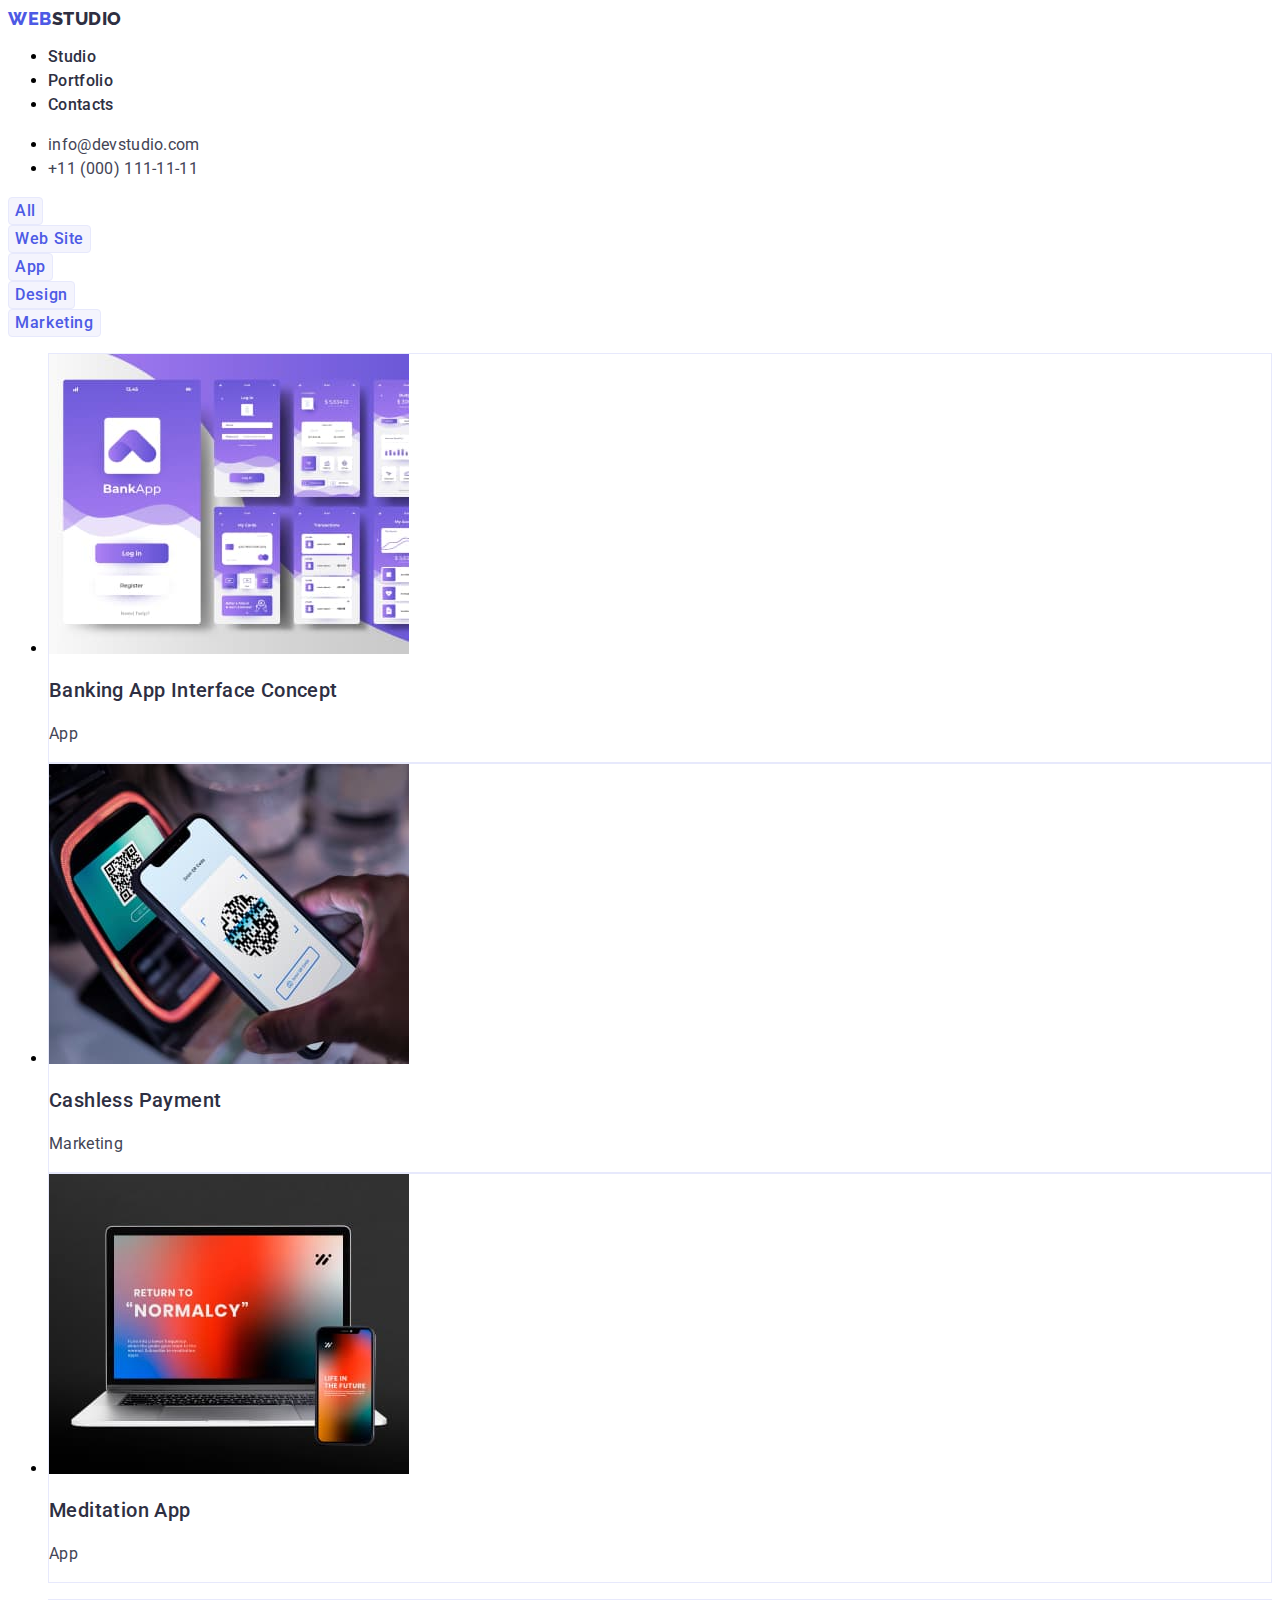
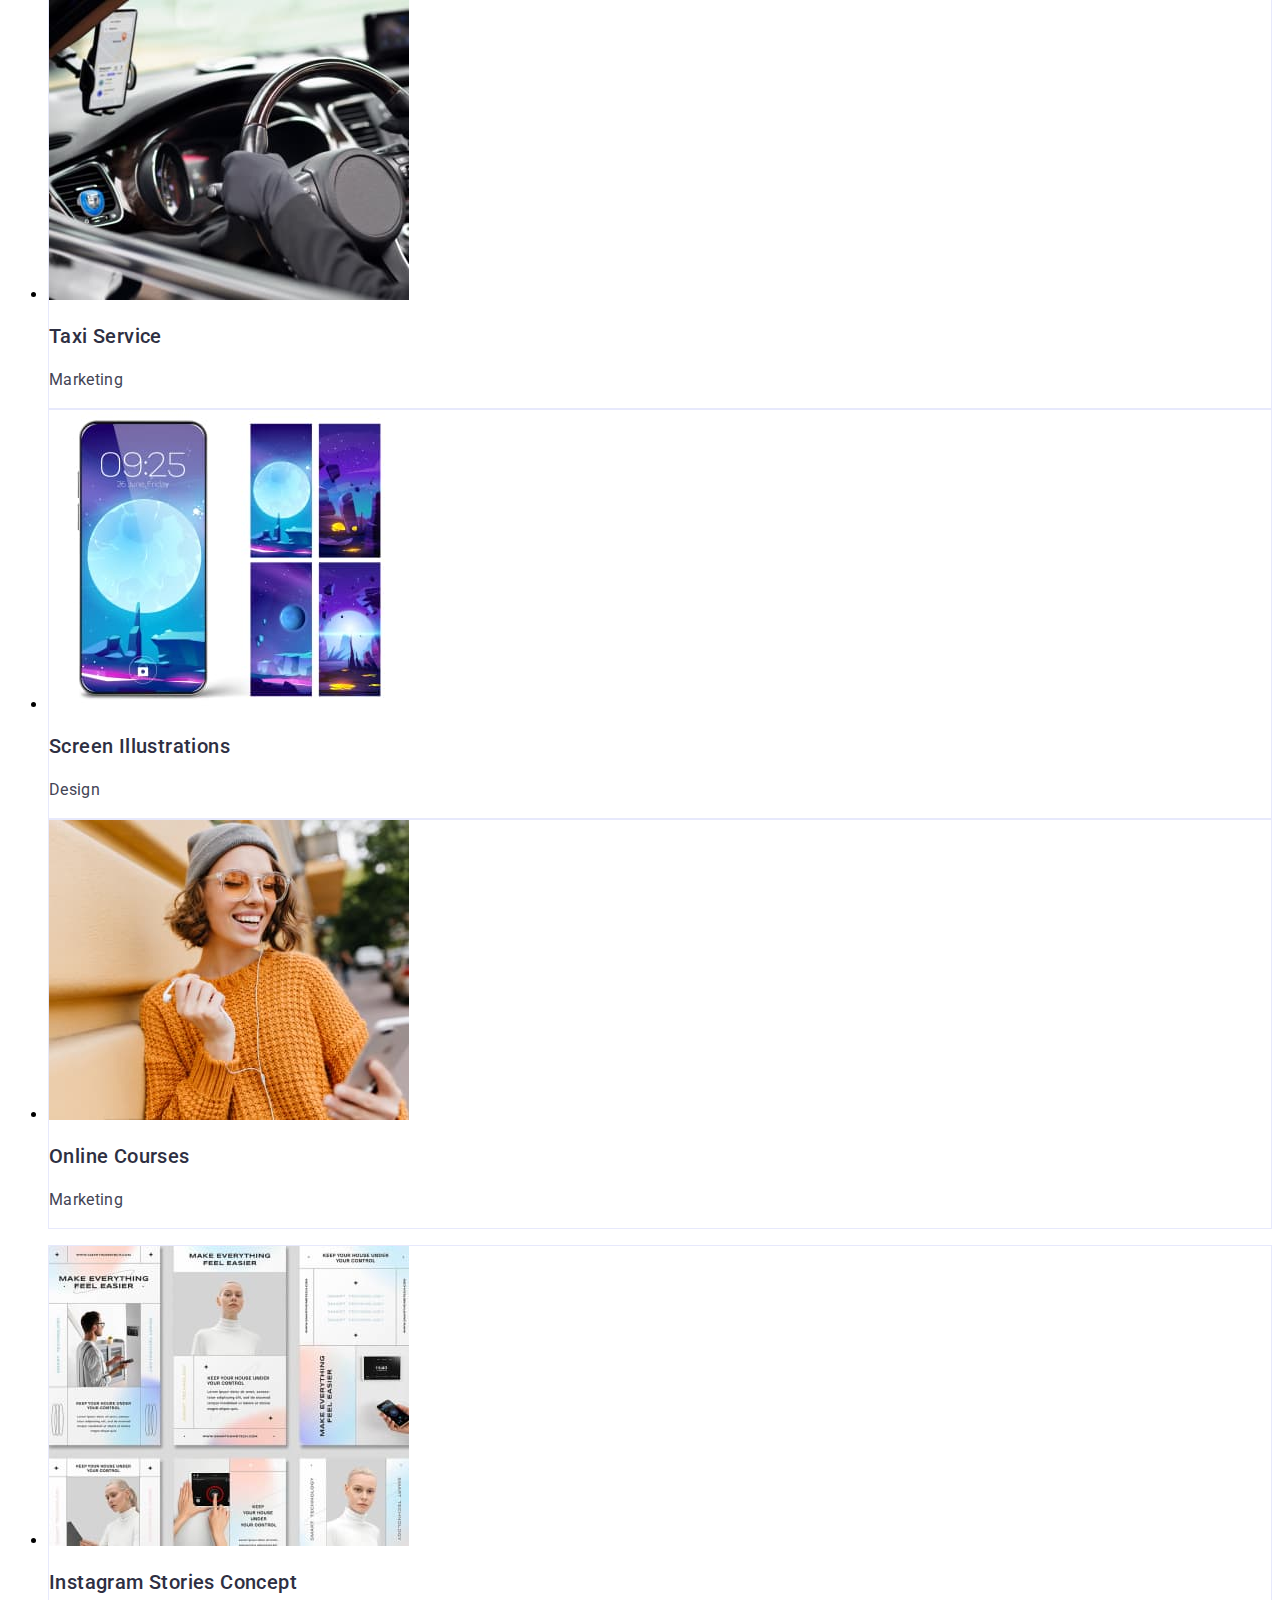
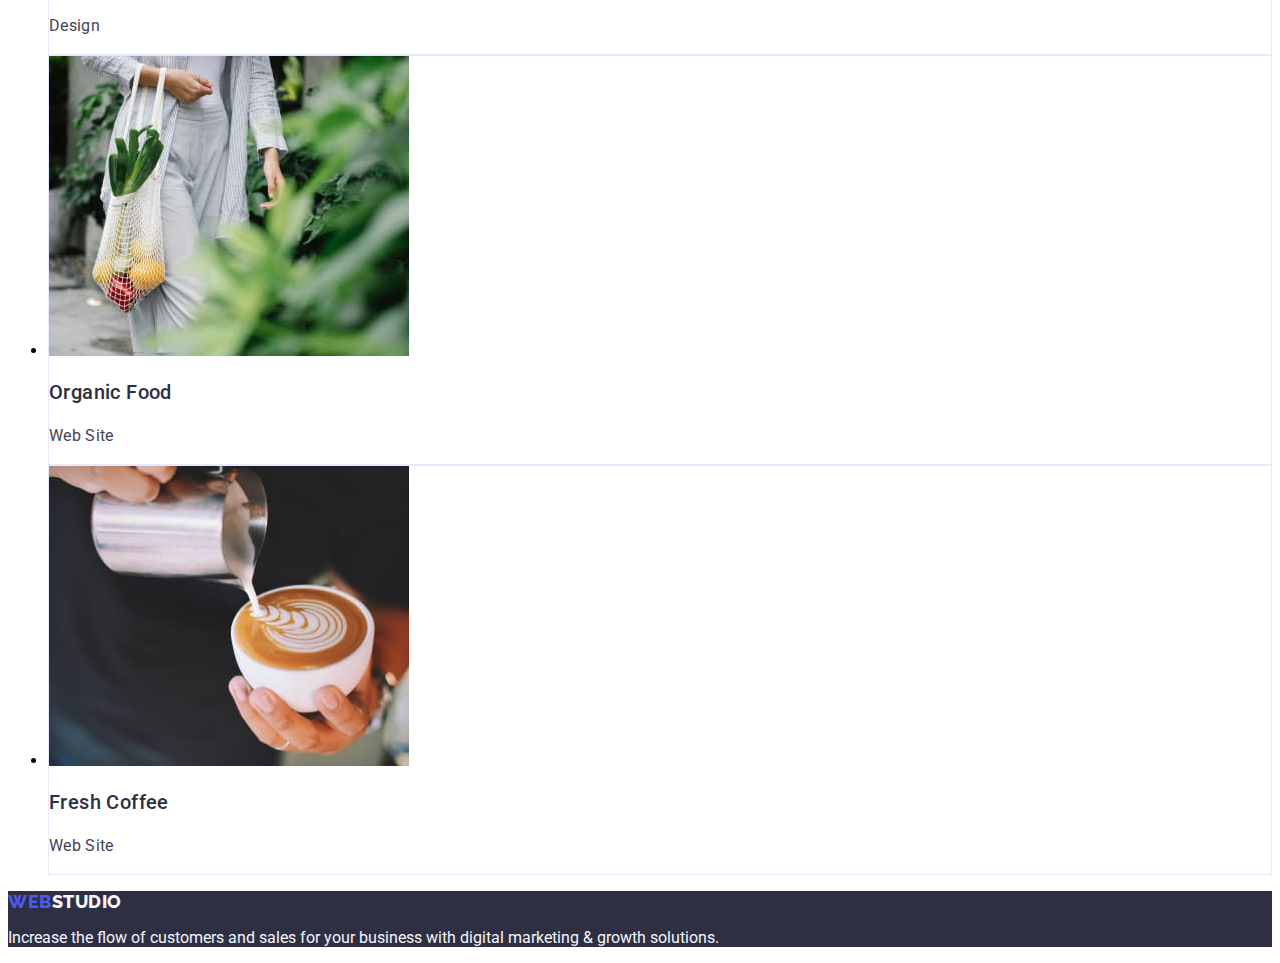
==== portfolio.html @ 06b1358f "near finish" ====
<!DOCTYPE html>
<html lang="en">
  <head>
    <meta charset="utf-8" />
    <meta name="description" content="our Portfolio" />
    <title>Portfolio</title>
    <!--fonts-->
    <link rel="preconnect" href="https://fonts.googleapis.com" />
    <link rel="preconnect" href="https://fonts.gstatic.com" crossorigin />
    <link
      href="https://fonts.googleapis.com/css2?family=Raleway:wght@800&family=Roboto:wght@400;500;700;900&display=swap"
      rel="stylesheet"
    />
    <!--custom styles-->
    <link rel="stylesheet" href="./СSS/styles.css" />
  </head>

  <body class="page">
    <!--page header-->
    <header class="header">
      <!--header navigation-->
      <nav class="header-nav">
        <a class="logo" href="./index.html"
          ><span class="header-logo">Web</span>Studio</a
        >
        <ul class="header-list">
          <li class="header-item">
            <a class="header-link" href="./index.html">Studio</a>
          </li>
          <li class="header-item">
            <a class="header-link" href="./portfolio.html">Portfolio</a>
          </li>
          <li class="header-item">
            <a class="header-link" href="#" target="_blank">Contacts</a>
          </li>
        </ul>
      </nav>
      <!--header's contacts-->
      <address class="address">
        <ul class="address-list">
          <li class="address-list">
            <a class="address-link" href="mailto:info@devstudio.com"
              >info@devstudio.com</a
            >
          </li>
          <li class="address-list">
            <a class="address-link" href="tel:+110001111111"
              >+11 (000) 111-11-11</a
            >
          </li>
        </ul>
      </address>
    </header>

    <!--main content-->
    <main class="main-portfolio">
      <h2 hidden>
        Increase the flow of customers and sales for your business with digital
        marketing & growth solutions.
      </h2>
      <!--filter-->
      <section class="section section-filter">
        <un class="filter-list">
          <li><button type="button" class="filter-button">All</button></li>
          <li><button type="button" class="filter-button">Web Site</button></li>
          <li><button type="button" class="filter-button">App</button></li>
          <li><button type="button" class="filter-button">Design</button></li>
          <li>
            <button type="button" class="filter-button">Marketing</button>
          </li>
        </un>
      </section>

      <!--our portfolio-->
      <section class="section section-potrfolio">
        <!--row 1-->
        <ul class="portfolio-list">
          <li class="portfolio-item">
            <img
              src="images/portfolio/row-1/img-1.jpg"
              alt="Banking App"
              width="360"
              height="300"
            />
            <h3 class="portfolio-title">Banking App Interface Concept</h3>
            <p class="portfolio-text">App</p>
          </li>
          <li class="portfolio-item">
            <img
              src="images/portfolio/row-1/img-2.jpg"
              alt="pay by phone"
              width="360"
              height="300"
            />
            <h3 class="portfolio-title">Cashless Payment</h3>
            <p class="portfolio-text">Marketing</p>
          </li>
          <li class="portfolio-item">
            <img
              src="images/portfolio/row-1/img-3.jpg"
              alt="laptop with phone"
              width="360"
              height="300"
            />
            <h3 class="portfolio-title">Meditation App</h3>
            <p class="portfolio-text">App</p>
          </li>
        </ul>
        <!--row 2-->
        <ul class="portfolio-list">
          <li class="portfolio-item">
            <img
              src="images/portfolio/row-2/img-1.jpg"
              alt="hands holding a car's wheel"
              width="360"
              height="300"
            />
            <h3 class="portfolio-title">Taxi Service</h3>
            <p class="portfolio-text">Marketing</p>
          </li>
          <li class="portfolio-item">
            <img
              src="images/portfolio/row-2/img-2.jpg"
              alt="phone's screen"
              width="360"
              height="300"
            />
            <h3 class="portfolio-title">Screen Illustrations</h3>
            <p class="portfolio-text">Design</p>
          </li>
          <li class="portfolio-item">
            <img
              src="images/portfolio/row-2/img-3.jpg"
              alt="woman is looking in a phone"
              width="360"
              height="300"
            />
            <h3 class="portfolio-title">Online Courses</h3>
            <p class="portfolio-text">Marketing</p>
          </li>
        </ul>
        <!--row 3-->
        <ul class="portfolio-list">
          <li class="portfolio-item">
            <img
              src="images/portfolio/row-3/img-1.jpg"
              alt="internet pages"
              width="360"
              height="300"
            />
            <h3 class="portfolio-title">Instagram Stories Concept</h3>
            <p class="portfolio-text">Design</p>
          </li>
          <li class="portfolio-item">
            <img
              src="images/portfolio/row-3/img-2.jpg"
              alt="woman is carrying groceries"
              width="360"
              height="300"
            />
            <h3 class="portfolio-title">Organic Food</h3>
            <p class="portfolio-text">Web Site</p>
          </li>
          <li class="portfolio-item">
            <img
              src="images/portfolio/row-3/img-3.jpg"
              alt="cup of coffee"
              width="360"
              height="300"
            />
            <h3 class="portfolio-title">Fresh Coffee</h3>
            <p class="portfolio-text">Web Site</p>
          </li>
        </ul>
      </section>
    </main>

    <!--page footer-->
    <footer class="footer">
      <a class="logo" href="./index.html"
        ><span class="footer-logo-1">Web</span
        ><span class="footer-logo-2">Studio</span>></a
      >
      <p class="footer-text">
        Increase the flow of customers and sales for your business with digital
        marketing & growth solutions.
      </p>
    </footer>
  </body>
</html>
---- СSS/styles.css ----
/* common styles */
.page {
  font-family: roboto;
}
a {
  text-decoration: none;
}
.logo {
  font-family: "Raleway";
  font-style: normal;
  font-weight: 800;
  font-size: 18px;
  line-height: 1.17;
  letter-spacing: 0.03em;
  text-transform: uppercase;
  color: #2e2f42;
}

/* main page */
/* header styles */
.header-logo {
  color: #4d5ae5;
}
.header-link {
  font-family: "Roboto";
  font-style: normal;
  font-weight: 500;
  font-size: 16px;
  line-height: 1.5;
  letter-spacing: 0.02em;
  color: #2e2f42;
}
.header-link:hover,
.header-link:focus {
  color: #404bbf;
}
.address-link {
  font-family: "Roboto";
  font-style: normal;
  font-weight: 400;
  font-size: 16px;
  line-height: 1.5;
  letter-spacing: 0.02em;
  color: #434455;
}
.address-link:hover,
.address-link:focus {
  color: #404bbf;
}

/* hero styles */
.section-hero {
  background-color: #2e2f42;
}
.hero-title {
  font-family: "Roboto";
  font-style: normal;
  font-weight: 700;
  font-size: 56px;
  line-height: 1.07;
  text-align: center;
  letter-spacing: 0.02em;
  color: #ffffff;
}
.hero-button {
  background-color: #4d5ae5;
  font-family: "Roboto";
  font-style: normal;
  font-weight: 500;
  font-size: 16px;
  line-height: 1.5;
  letter-spacing: 0.04em;
  color: #ffffff;
}
.hero-button:hover,
.hero-button:focus {
  background: #404bbf;
}

/* benefits styles */
.benefits-title {
  font-family: "Roboto";
  font-style: normal;
  font-weight: 500;
  font-size: 20px;
  line-height: 1.5;
  letter-spacing: 0.02em;
  color: #2e2f42;
}
.benefits-text {
  font-family: "Roboto";
  font-style: normal;
  font-weight: 400;
  font-size: 16px;
  line-height: 1.5;
  letter-spacing: 0.02em;
  color: #434455;
}

/* knowledge styles */
.knowledges-title {
  font-family: "Roboto";
  font-style: normal;
  font-weight: 700;
  font-size: 36px;
  line-height: 1, 2;
  text-align: center;
  letter-spacing: 0.02em;
  text-transform: capitalize;
  color: #2e2f42;
}

/* team styles */
.section-team {
  background-color: #f4f4fd;
}
.team-title {
  font-family: "Roboto";
  font-style: normal;
  font-weight: 700;
  font-size: 36px;
  line-height: 1.11;
  text-align: center;
  letter-spacing: 0.02em;
  text-transform: capitalize;
  color: #2e2f42;
}
.team-list {
}
.team-item {
  background: #ffffff;
  box-shadow: 0px 1px 6px rgba(46, 47, 66, 0.08),
    0px 1px 1px rgba(46, 47, 66, 0.16), 0px 2px 1px rgba(46, 47, 66, 0.08);
  border-radius: 0px 0px 4px 4px;
}
.team-img {
}
.team-name {
  font-family: "Roboto";
  font-style: normal;
  font-weight: 500;
  font-size: 20px;
  line-height: 1.2;
  text-align: center;
  letter-spacing: 0.02em;
  color: #2e2f42;
}
.team-position {
  font-family: "Roboto";
  font-style: normal;
  font-weight: 400;
  font-size: 16px;
  line-height: 1.5;
  text-align: center;
  letter-spacing: 0.02em;
  color: #434455;
}

/* footer style */
.footer {
  background-color: #2e2f42;
}
.footer-logo-1 {
  color: #4d5ae5;
}
.footer-logo-2 {
  color: #f4f4fd;
}
.footer-text {
  color: #f4f4fd;
}

/* Portfolio page */
.filter-button {
  font-family: "Roboto";
  font-style: normal;
  font-weight: 500;
  font-size: 16px;
  line-height: 1.5;
  align-items: center;
  text-align: center;
  letter-spacing: 0.04em;
  color: #4d5ae5;
  background-color: #f4f4fd;
  border: 1px solid #e7e9fc;
  border-radius: 4px;
}
.filter-button:hover,
.filter-button:focus {
  font-family: "Roboto";
  font-style: normal;
  font-weight: 500;
  font-size: 16px;
  line-height: 1.5;
  align-items: center;
  text-align: center;
  letter-spacing: 0.04em;
  color: #ffffff;
  background: #404bbf;
  box-shadow: 0px 3px 1px rgba(0, 0, 0, 0.1), 0px 2px 1px rgba(0, 0, 0, 0.08),
    0px 2px 2px rgba(0, 0, 0, 0.12);
  border-radius: 4px;
}
.portfolio-item {
  background: #ffffff;
  border: 1px solid #e7e9fc;
}
.portfolio-title {
  font-family: "Roboto";
  font-style: normal;
  font-weight: 500;
  font-size: 20px;
  line-height: 1.2;
  letter-spacing: 0.02em;
  color: #2e2f42;
}
.portfolio-text {
  font-family: "Roboto";
  font-style: normal;
  font-weight: 400;
  font-size: 16px;
  line-height: 1.5;
  letter-spacing: 0.02em;
  color: #434455;
}
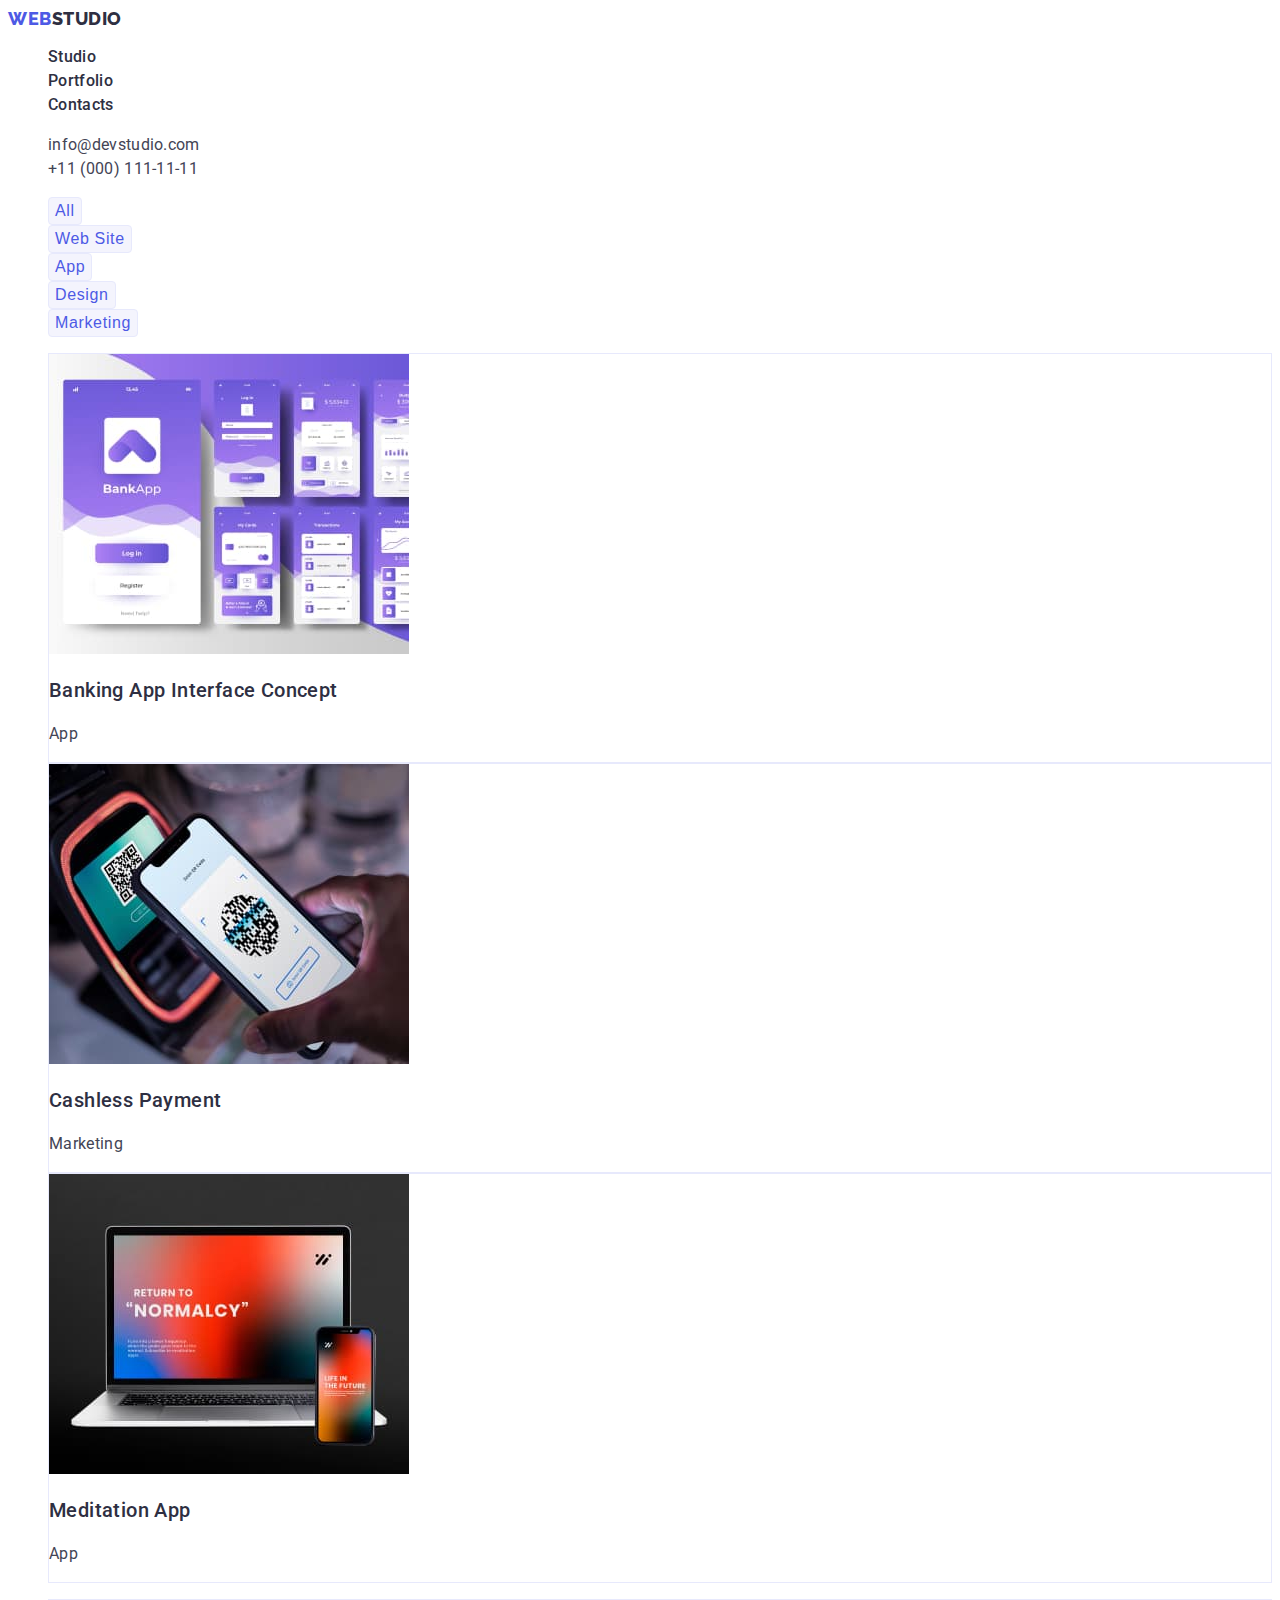
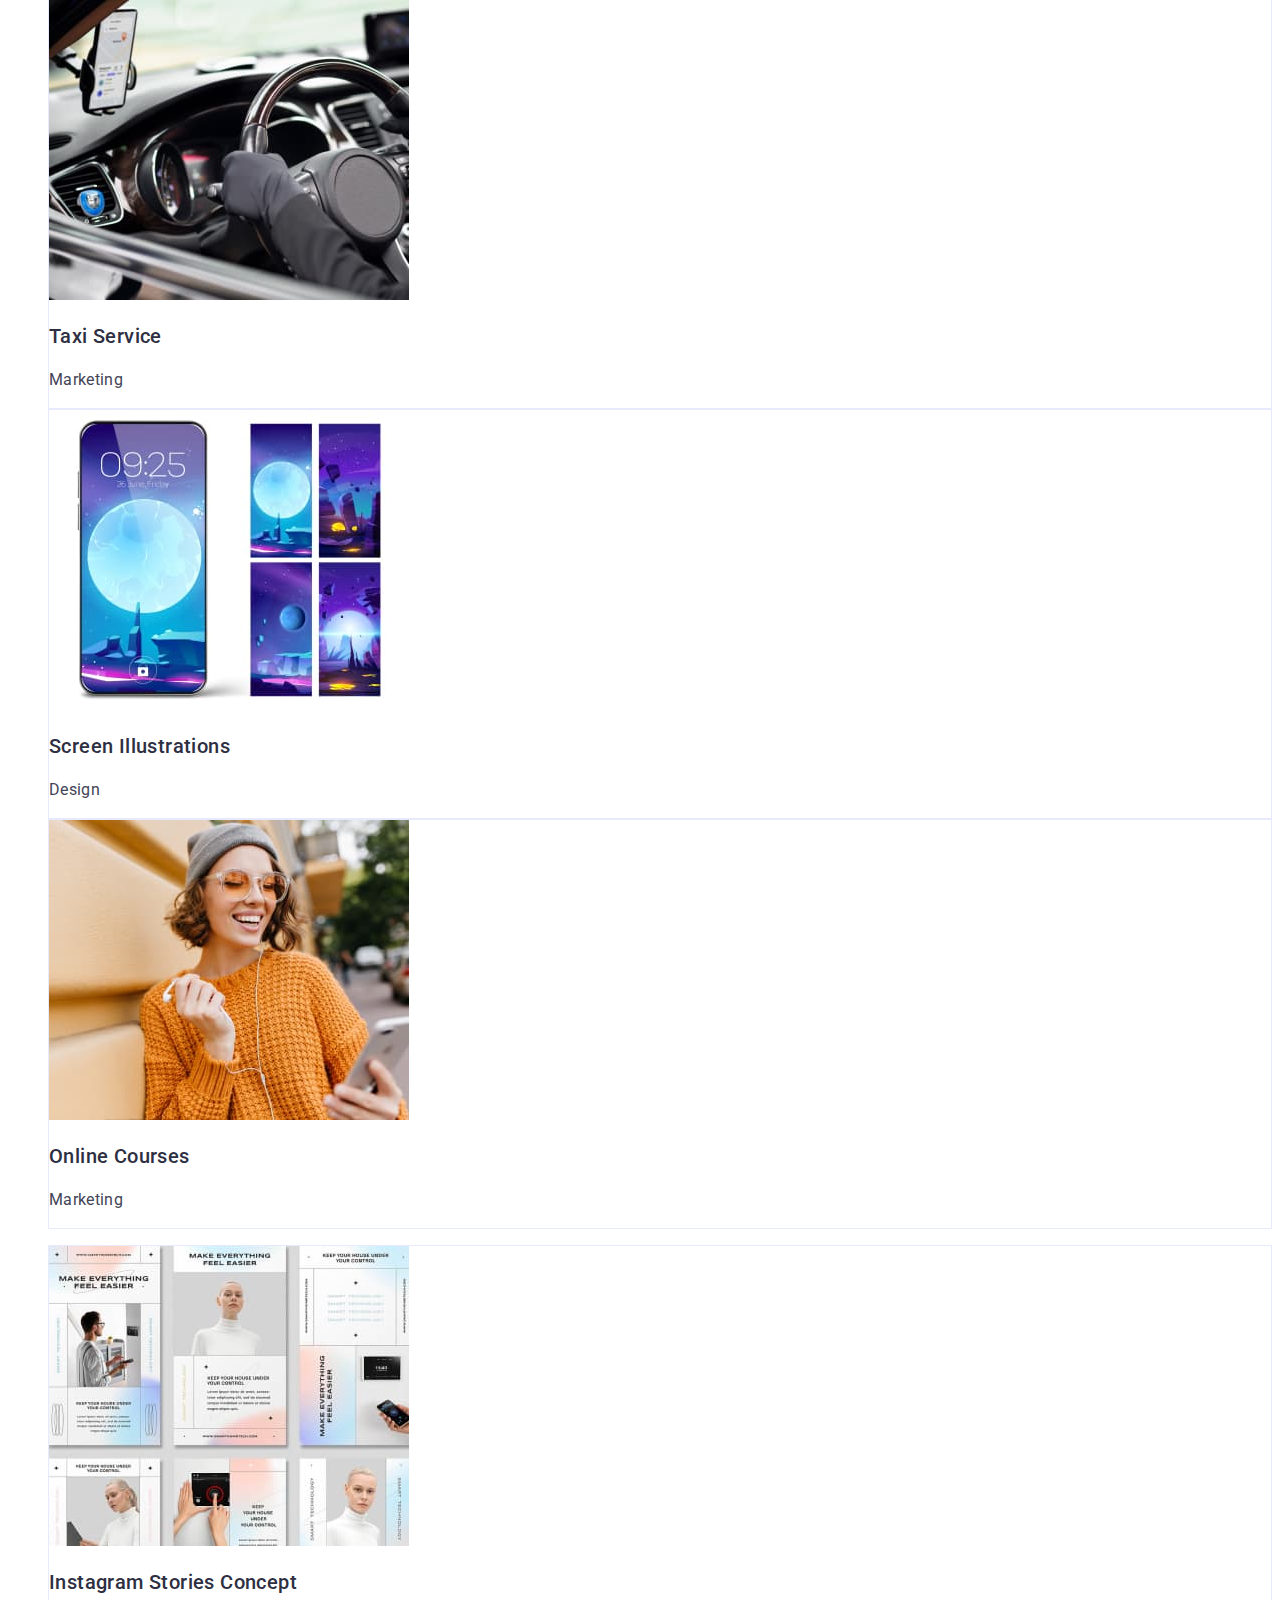
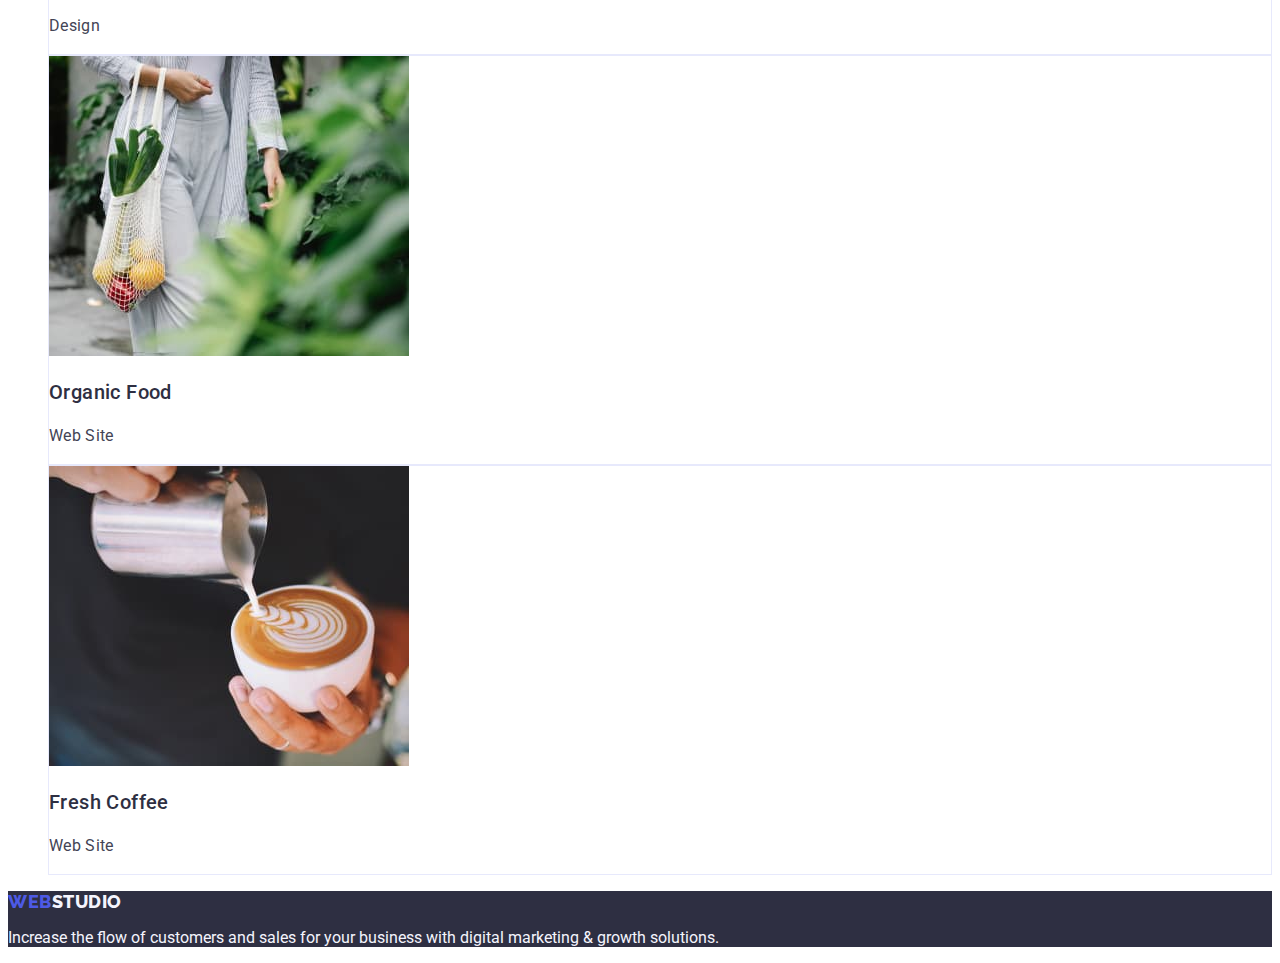
==== commit 2205f59c: "after validator (html & css)" ====
--- a/portfolio.html
+++ b/portfolio.html
@@ -60,7 +60,7 @@
       </h2>
       <!--filter-->
       <section class="section section-filter">
-        <un class="filter-list">
+        <ul class="filter-list">
           <li><button type="button" class="filter-button">All</button></li>
           <li><button type="button" class="filter-button">Web Site</button></li>
           <li><button type="button" class="filter-button">App</button></li>
@@ -68,7 +68,7 @@
           <li>
             <button type="button" class="filter-button">Marketing</button>
           </li>
-        </un>
+        </ul>
       </section>
 
       <!--our portfolio-->
--- a/СSS/styles.css
+++ b/СSS/styles.css
@@ -1,13 +1,16 @@
 /* common styles */
 .page {
-  font-family: roboto;
+  color: #434455;
+  font-family: roboto, sans-serif;
+}
+ul {
+  list-style-type: none;
 }
 a {
   text-decoration: none;
 }
 .logo {
   font-family: "Raleway";
-  font-style: normal;
   font-weight: 800;
   font-size: 18px;
   line-height: 1.17;
@@ -22,8 +25,6 @@
   color: #4d5ae5;
 }
 .header-link {
-  font-family: "Roboto";
-  font-style: normal;
   font-weight: 500;
   font-size: 16px;
   line-height: 1.5;
@@ -35,9 +36,7 @@
   color: #404bbf;
 }
 .address-link {
-  font-family: "Roboto";
   font-style: normal;
-  font-weight: 400;
   font-size: 16px;
   line-height: 1.5;
   letter-spacing: 0.02em;
@@ -53,24 +52,19 @@
   background-color: #2e2f42;
 }
 .hero-title {
-  font-family: "Roboto";
-  font-style: normal;
-  font-weight: 700;
   font-size: 56px;
   line-height: 1.07;
-  text-align: center;
   letter-spacing: 0.02em;
   color: #ffffff;
 }
 .hero-button {
   background-color: #4d5ae5;
-  font-family: "Roboto";
-  font-style: normal;
   font-weight: 500;
   font-size: 16px;
   line-height: 1.5;
   letter-spacing: 0.04em;
   color: #ffffff;
+  cursor: pointer;
 }
 .hero-button:hover,
 .hero-button:focus {
@@ -79,8 +73,6 @@
 
 /* benefits styles */
 .benefits-title {
-  font-family: "Roboto";
-  font-style: normal;
   font-weight: 500;
   font-size: 20px;
   line-height: 1.5;
@@ -88,9 +80,6 @@
   color: #2e2f42;
 }
 .benefits-text {
-  font-family: "Roboto";
-  font-style: normal;
-  font-weight: 400;
   font-size: 16px;
   line-height: 1.5;
   letter-spacing: 0.02em;
@@ -99,14 +88,10 @@
 
 /* knowledge styles */
 .knowledges-title {
-  font-family: "Roboto";
-  font-style: normal;
   font-weight: 700;
   font-size: 36px;
-  line-height: 1, 2;
-  text-align: center;
+  line-height: 1.2;
   letter-spacing: 0.02em;
-  text-transform: capitalize;
   color: #2e2f42;
 }
 
@@ -115,17 +100,11 @@
   background-color: #f4f4fd;
 }
 .team-title {
-  font-family: "Roboto";
-  font-style: normal;
   font-weight: 700;
   font-size: 36px;
   line-height: 1.11;
-  text-align: center;
   letter-spacing: 0.02em;
-  text-transform: capitalize;
   color: #2e2f42;
-}
-.team-list {
 }
 .team-item {
   background: #ffffff;
@@ -133,25 +112,16 @@
     0px 1px 1px rgba(46, 47, 66, 0.16), 0px 2px 1px rgba(46, 47, 66, 0.08);
   border-radius: 0px 0px 4px 4px;
 }
-.team-img {
-}
 .team-name {
-  font-family: "Roboto";
-  font-style: normal;
   font-weight: 500;
   font-size: 20px;
   line-height: 1.2;
-  text-align: center;
   letter-spacing: 0.02em;
   color: #2e2f42;
 }
 .team-position {
-  font-family: "Roboto";
-  font-style: normal;
-  font-weight: 400;
   font-size: 16px;
   line-height: 1.5;
-  text-align: center;
   letter-spacing: 0.02em;
   color: #434455;
 }
@@ -172,28 +142,21 @@
 
 /* Portfolio page */
 .filter-button {
-  font-family: "Roboto";
-  font-style: normal;
   font-weight: 500;
   font-size: 16px;
   line-height: 1.5;
-  align-items: center;
-  text-align: center;
   letter-spacing: 0.04em;
   color: #4d5ae5;
   background-color: #f4f4fd;
   border: 1px solid #e7e9fc;
   border-radius: 4px;
+  cursor: pointer;
 }
 .filter-button:hover,
 .filter-button:focus {
-  font-family: "Roboto";
-  font-style: normal;
   font-weight: 500;
   font-size: 16px;
   line-height: 1.5;
-  align-items: center;
-  text-align: center;
   letter-spacing: 0.04em;
   color: #ffffff;
   background: #404bbf;
@@ -206,8 +169,6 @@
   border: 1px solid #e7e9fc;
 }
 .portfolio-title {
-  font-family: "Roboto";
-  font-style: normal;
   font-weight: 500;
   font-size: 20px;
   line-height: 1.2;
@@ -215,9 +176,6 @@
   color: #2e2f42;
 }
 .portfolio-text {
-  font-family: "Roboto";
-  font-style: normal;
-  font-weight: 400;
   font-size: 16px;
   line-height: 1.5;
   letter-spacing: 0.02em;
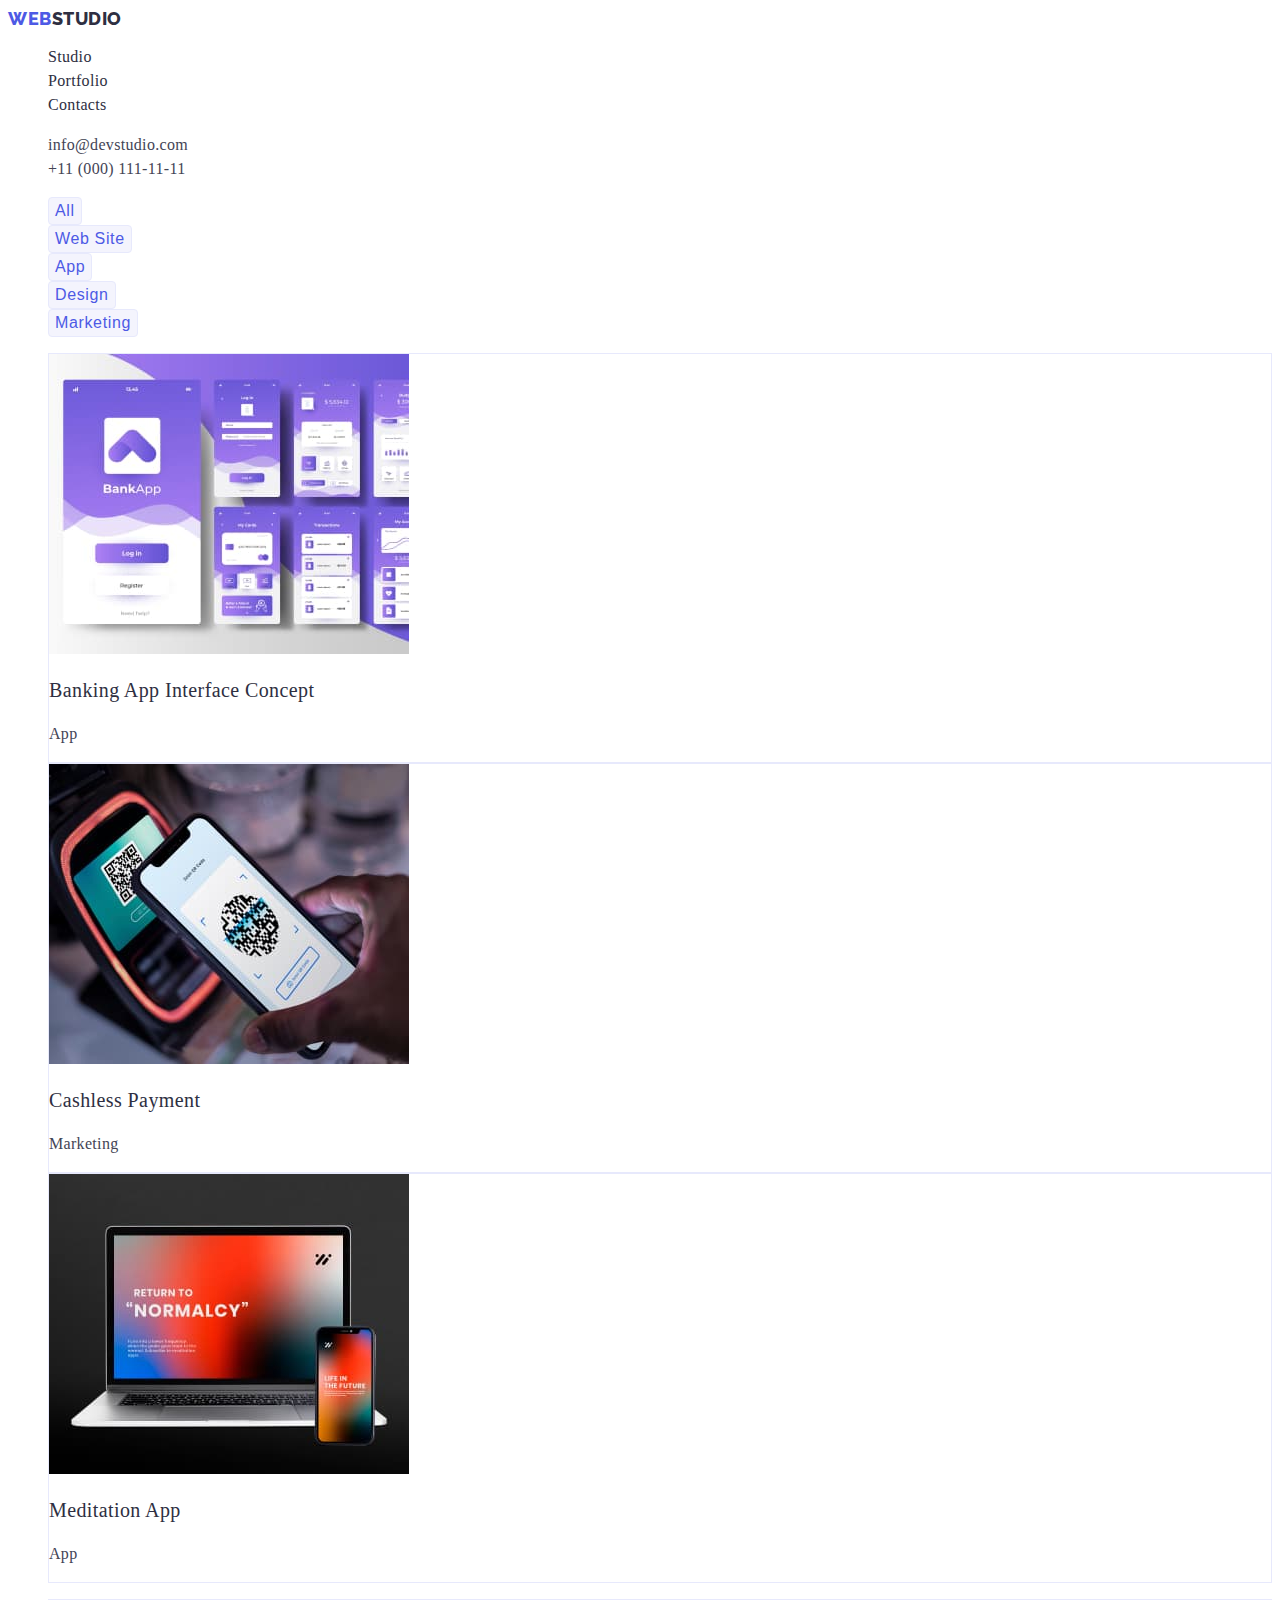
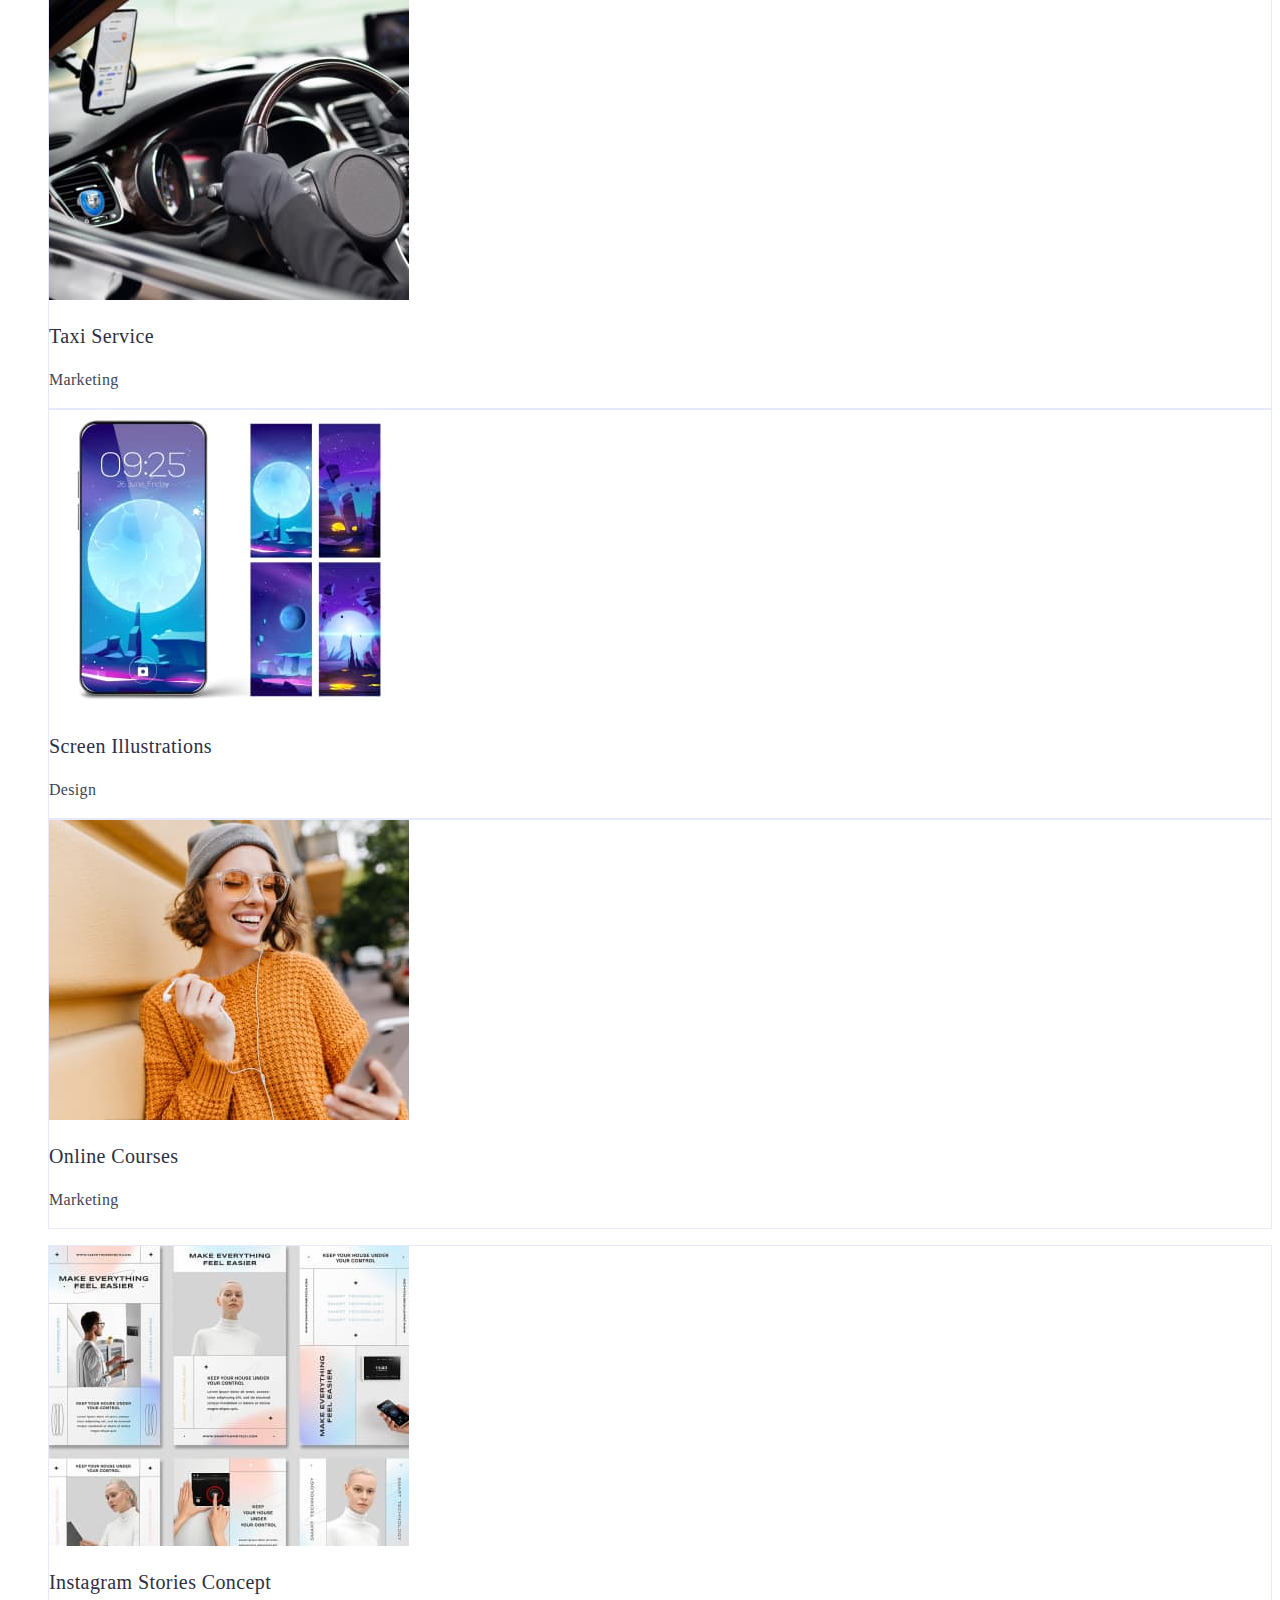
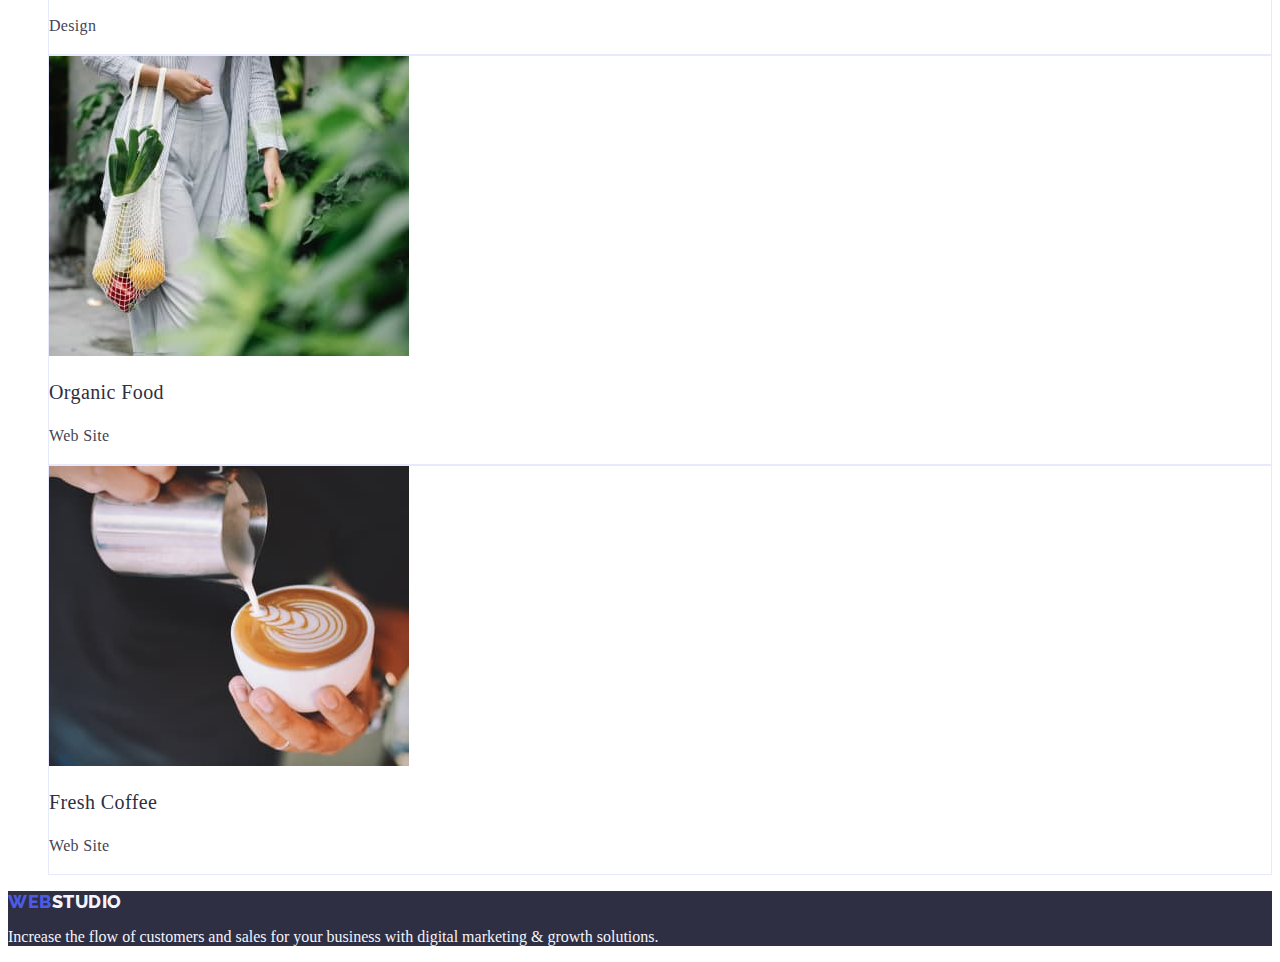
==== commit 47a544d7: "sun" ====
--- a/portfolio.html
+++ b/portfolio.html
@@ -15,7 +15,7 @@
     <link rel="stylesheet" href="./СSS/styles.css" />
   </head>
 
-  <body class="page">
+  <body class="body" style="font-family: Roboto', sans-serif; color: #434455; background-color: #E5E5E5;">
     <!--page header-->
     <header class="header">
       <!--header navigation-->
--- a/СSS/styles.css
+++ b/СSS/styles.css
@@ -1,7 +1,8 @@
 /* common styles */
 .page {
   color: #434455;
-  font-family: roboto, sans-serif;
+  background-color: #E5E5E5;
+  font-family: "Roboto", sans-serif;
 }
 ul {
   list-style-type: none;
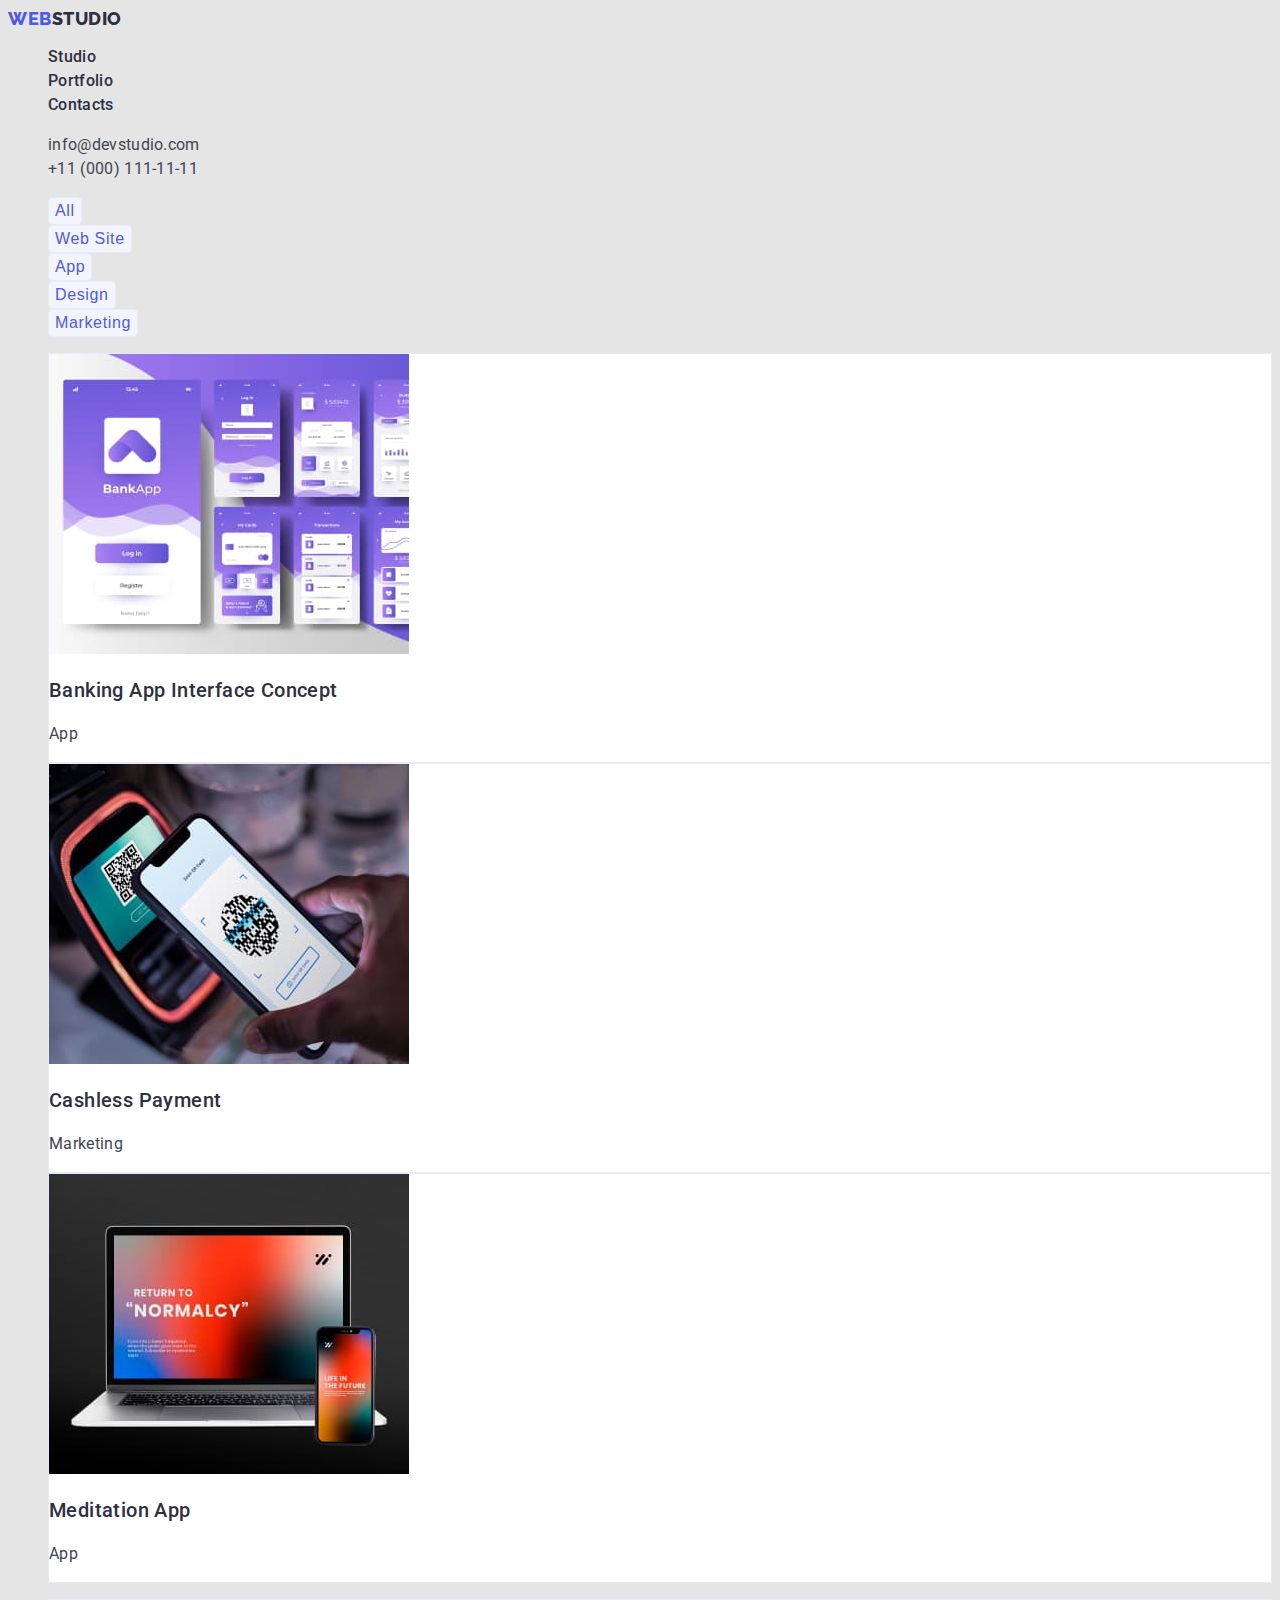
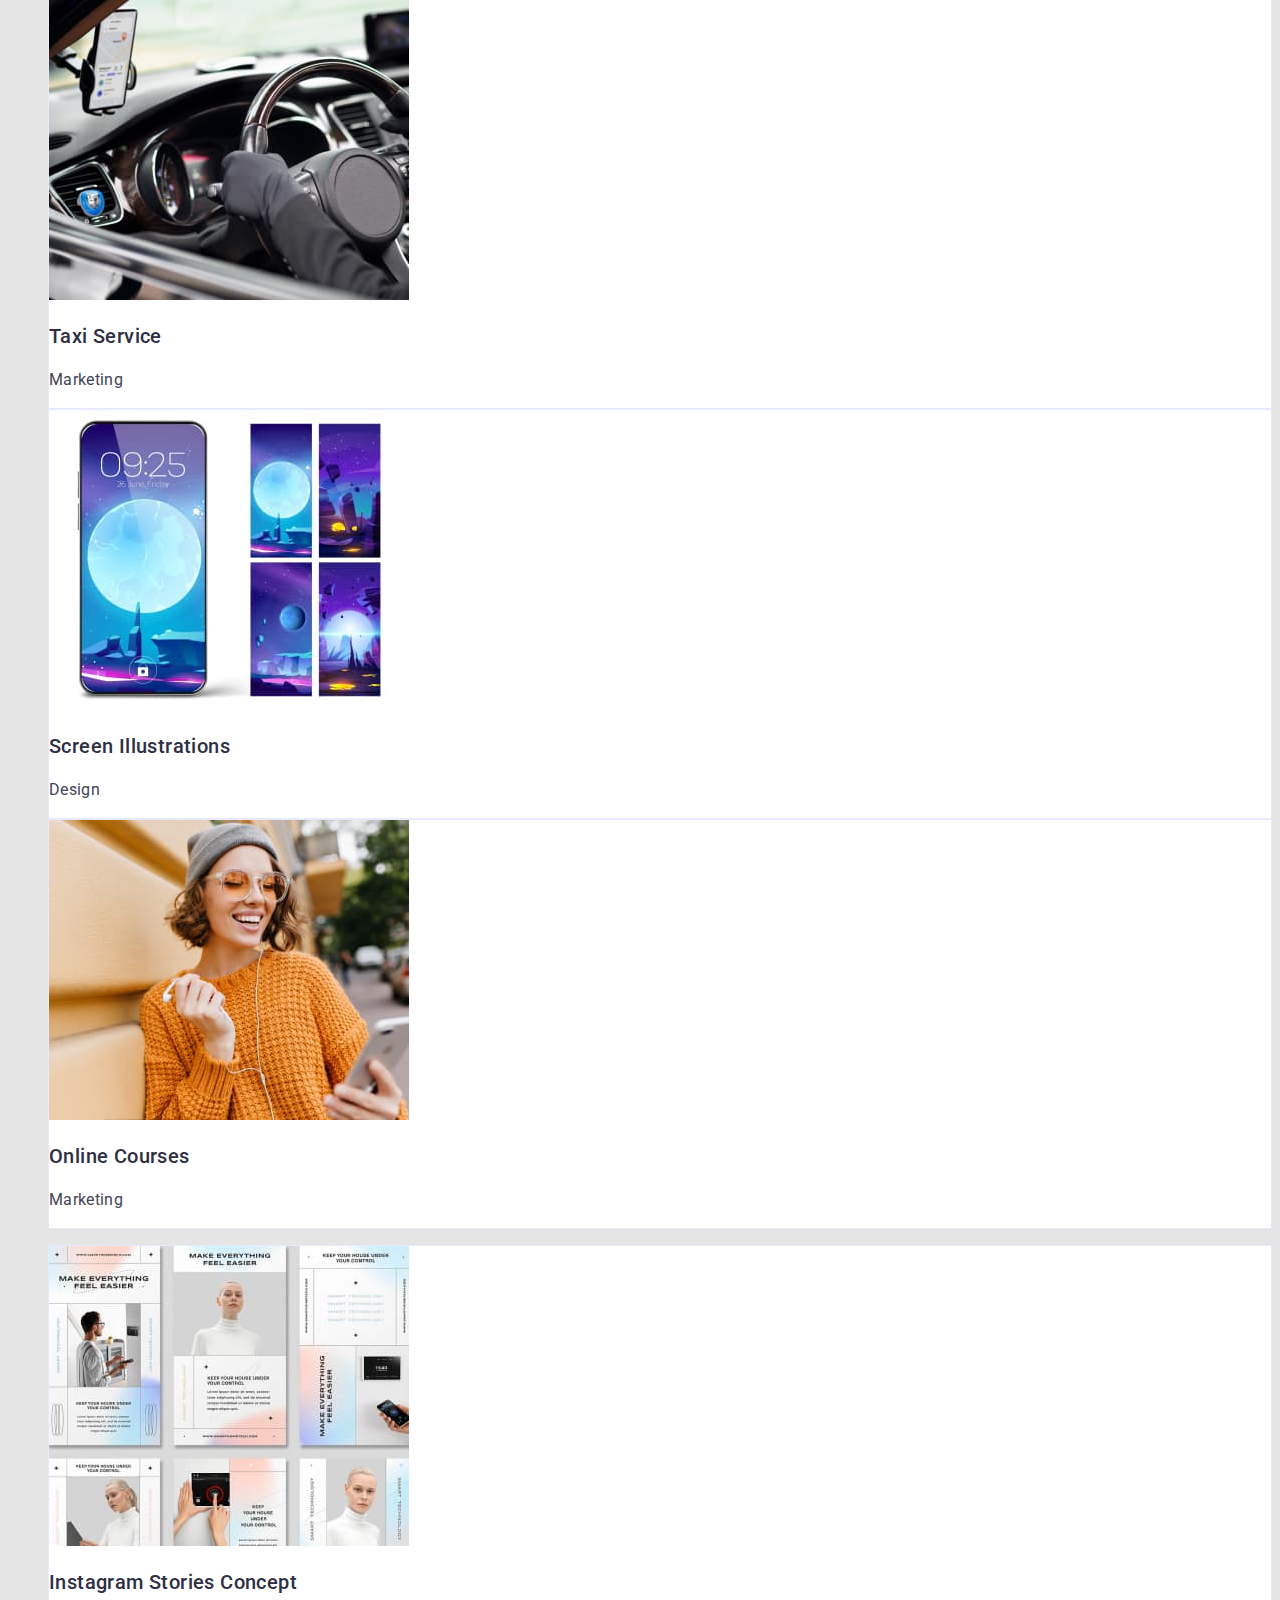
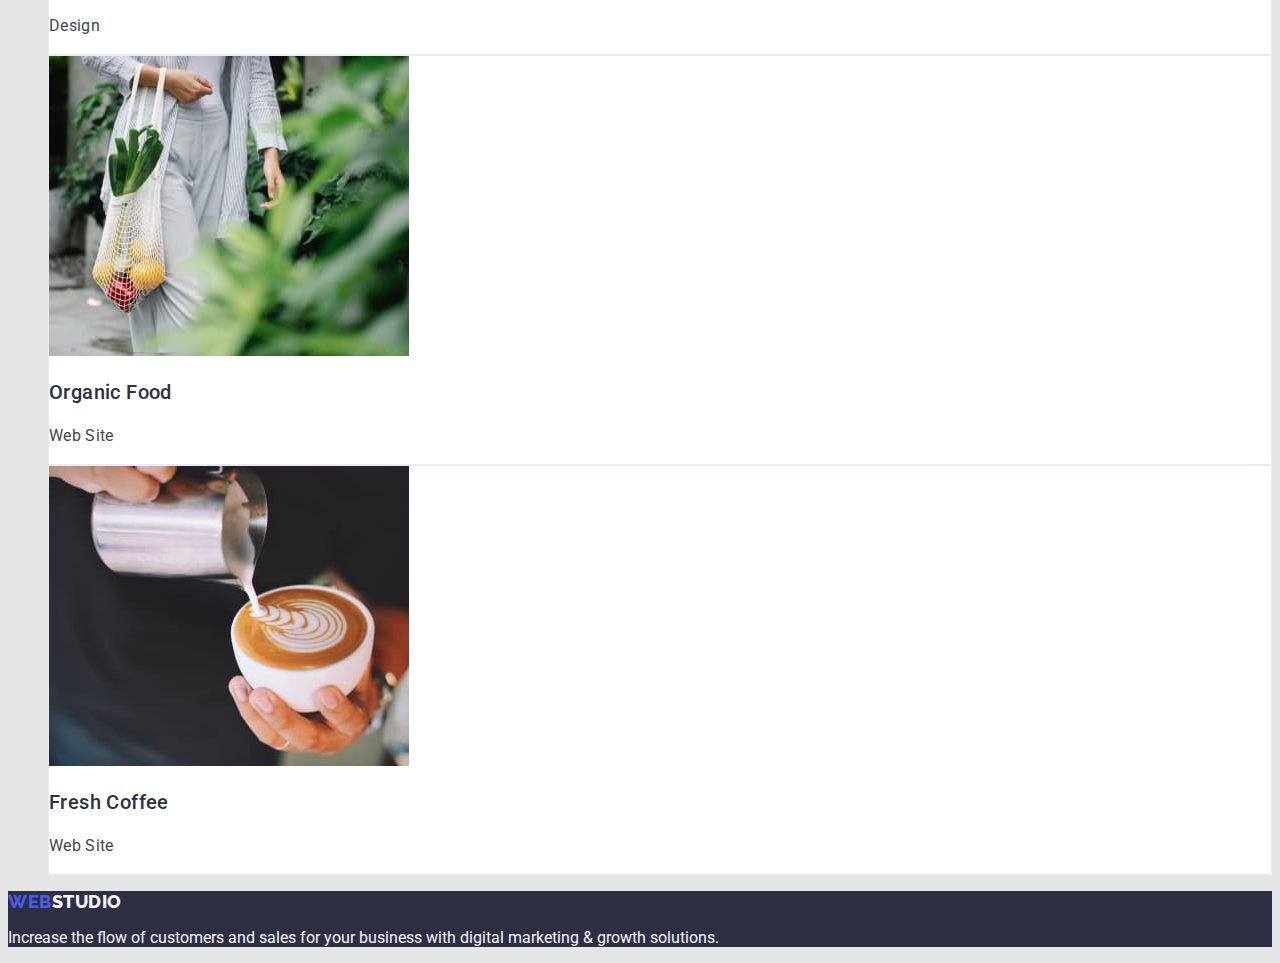
==== commit ae31d577: "sun2" ====
--- a/portfolio.html
+++ b/portfolio.html
@@ -15,7 +15,10 @@
     <link rel="stylesheet" href="./СSS/styles.css" />
   </head>
 
-  <body class="body" style="font-family: Roboto', sans-serif; color: #434455; background-color: #E5E5E5;">
+  <body
+    class="body"
+    style="font-family: 'Roboto',sans-serif; color: #434455; background-color: #E5E5E5;"
+  >
     <!--page header-->
     <header class="header">
       <!--header navigation-->
@@ -187,4 +190,4 @@
       </p>
     </footer>
   </body>
-</html>
+</html>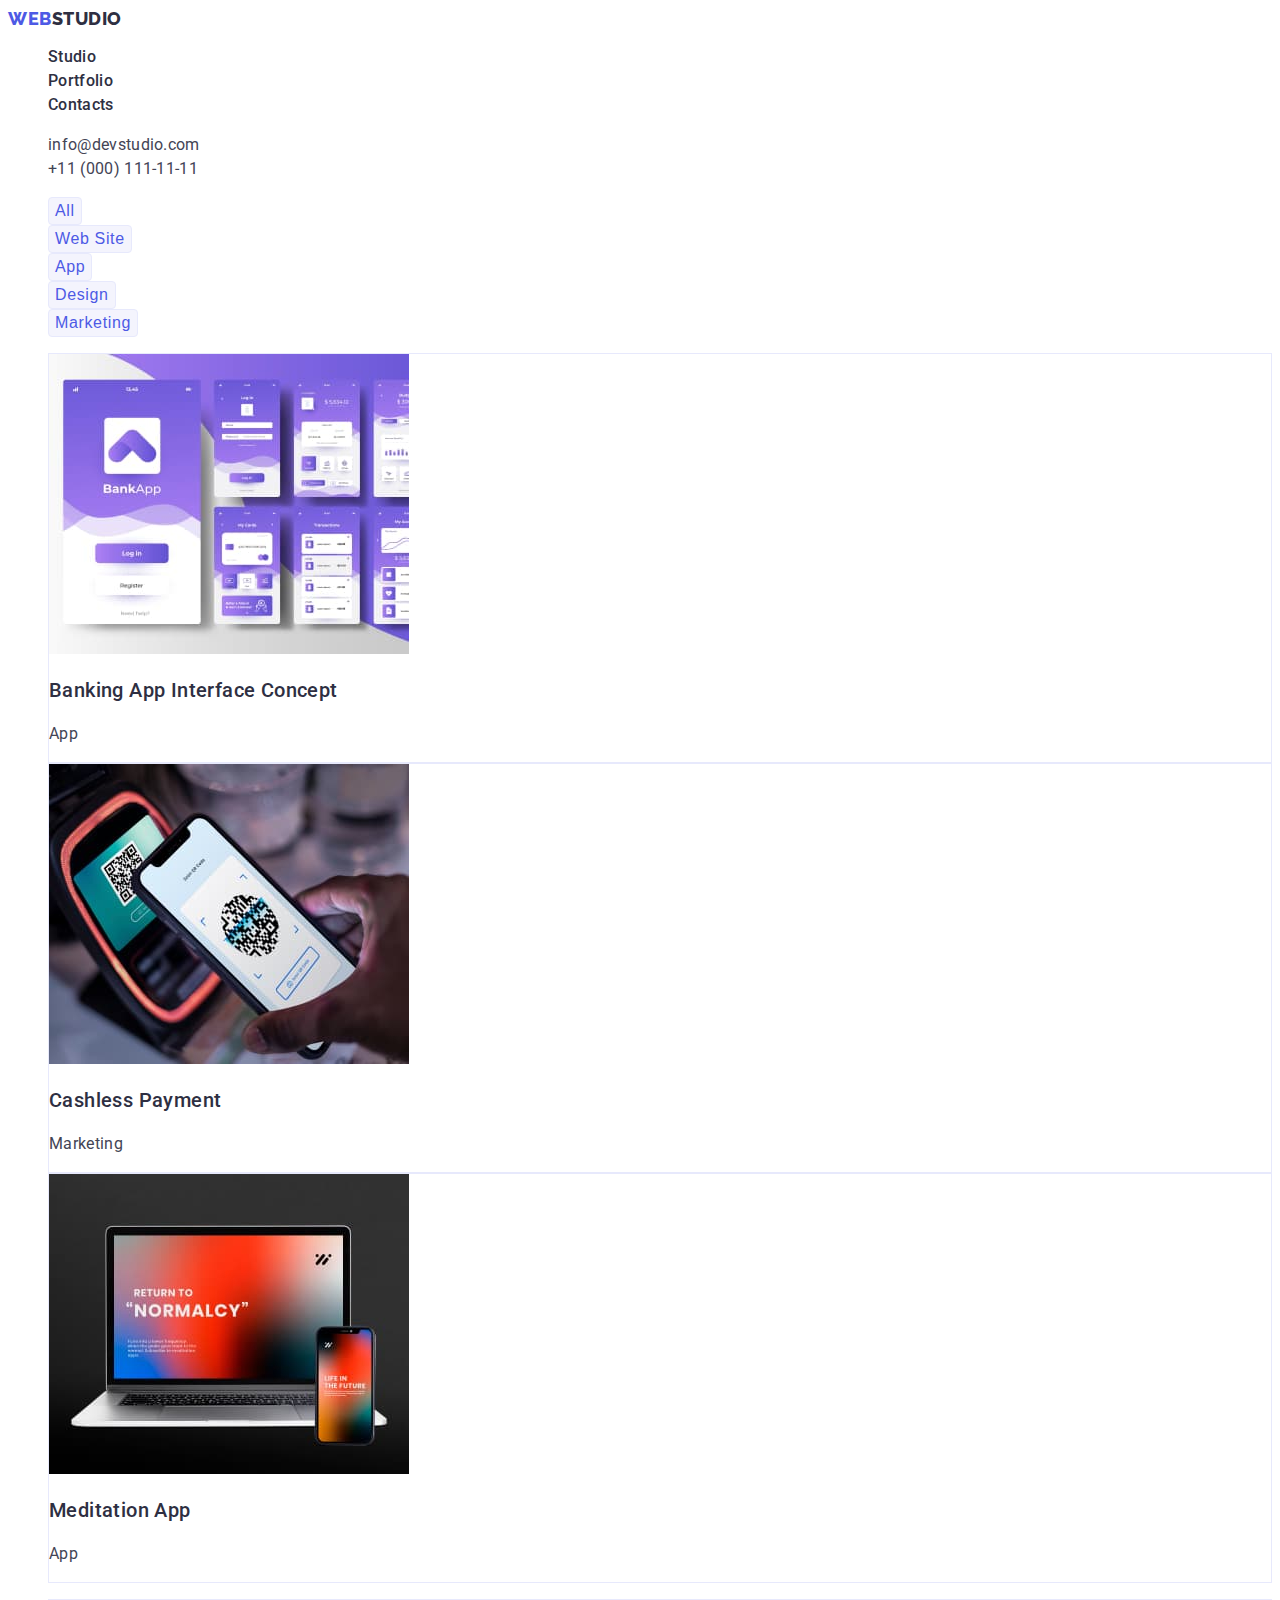
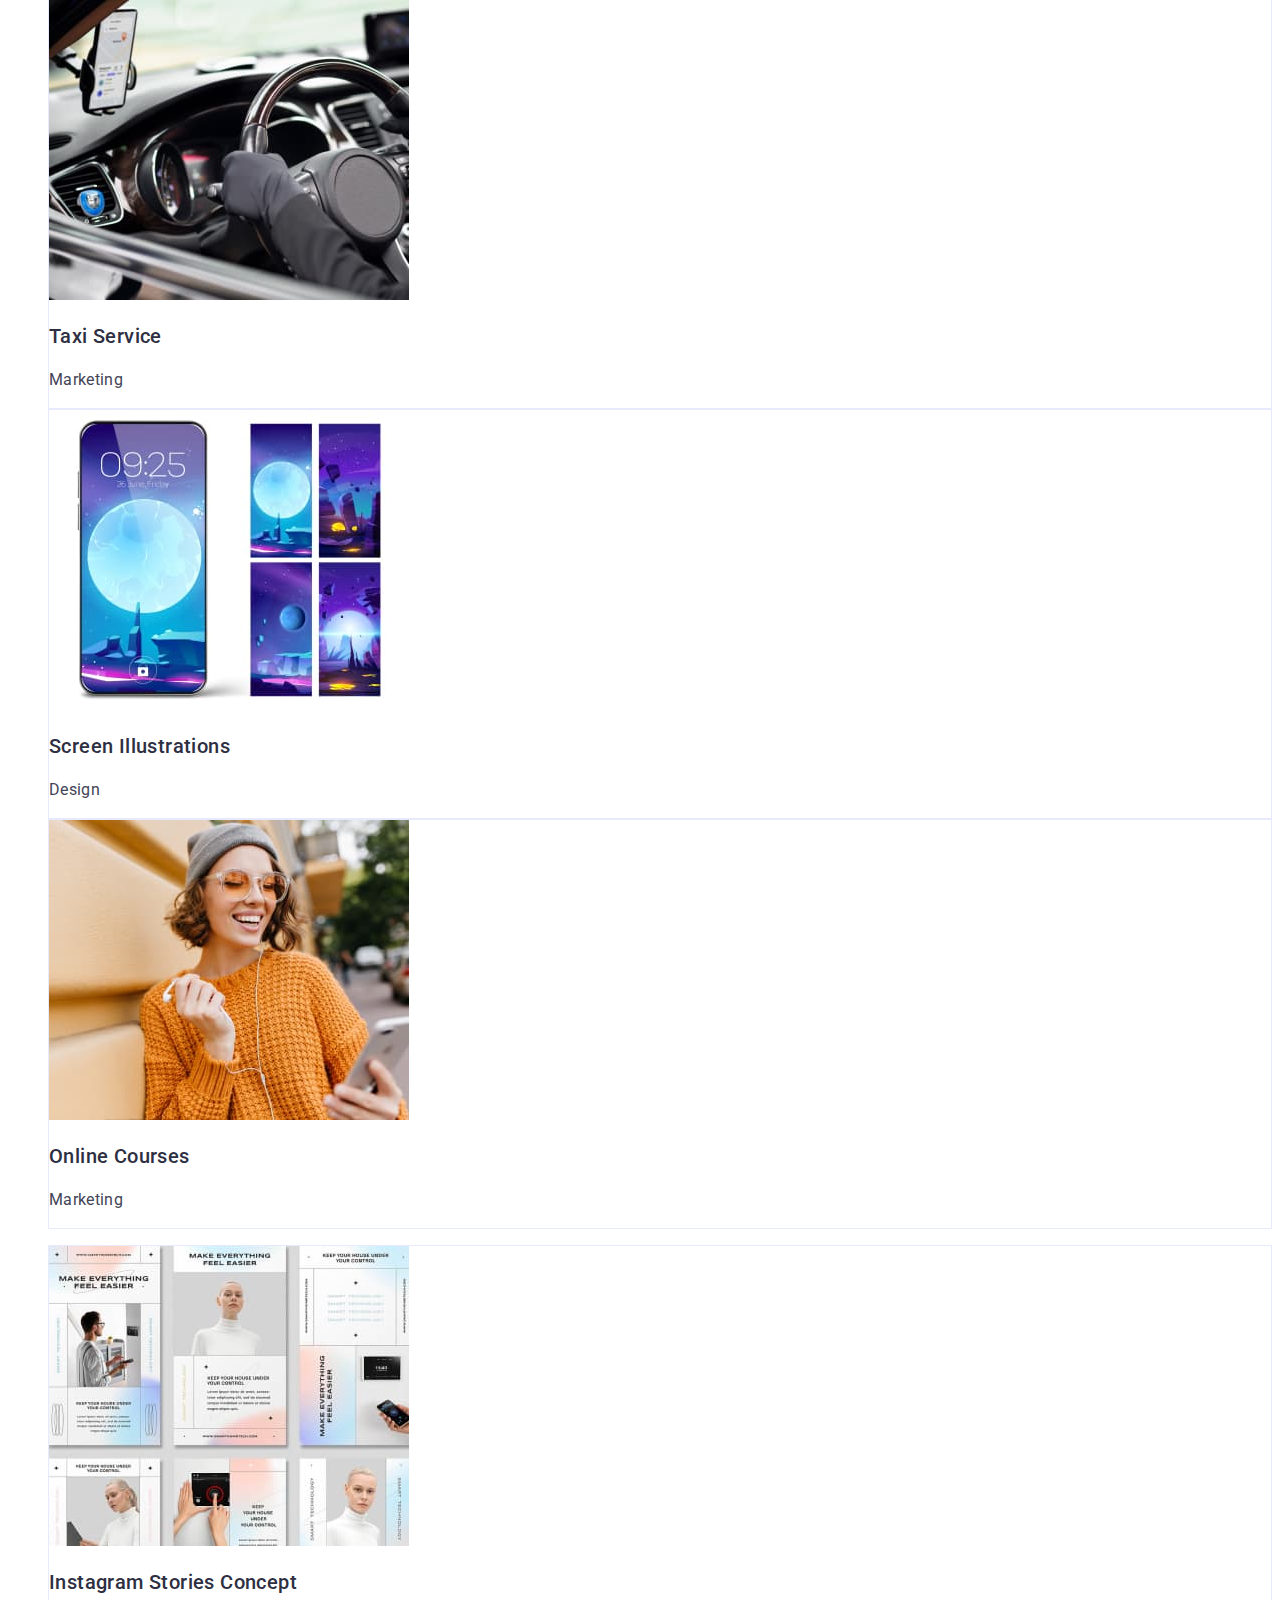
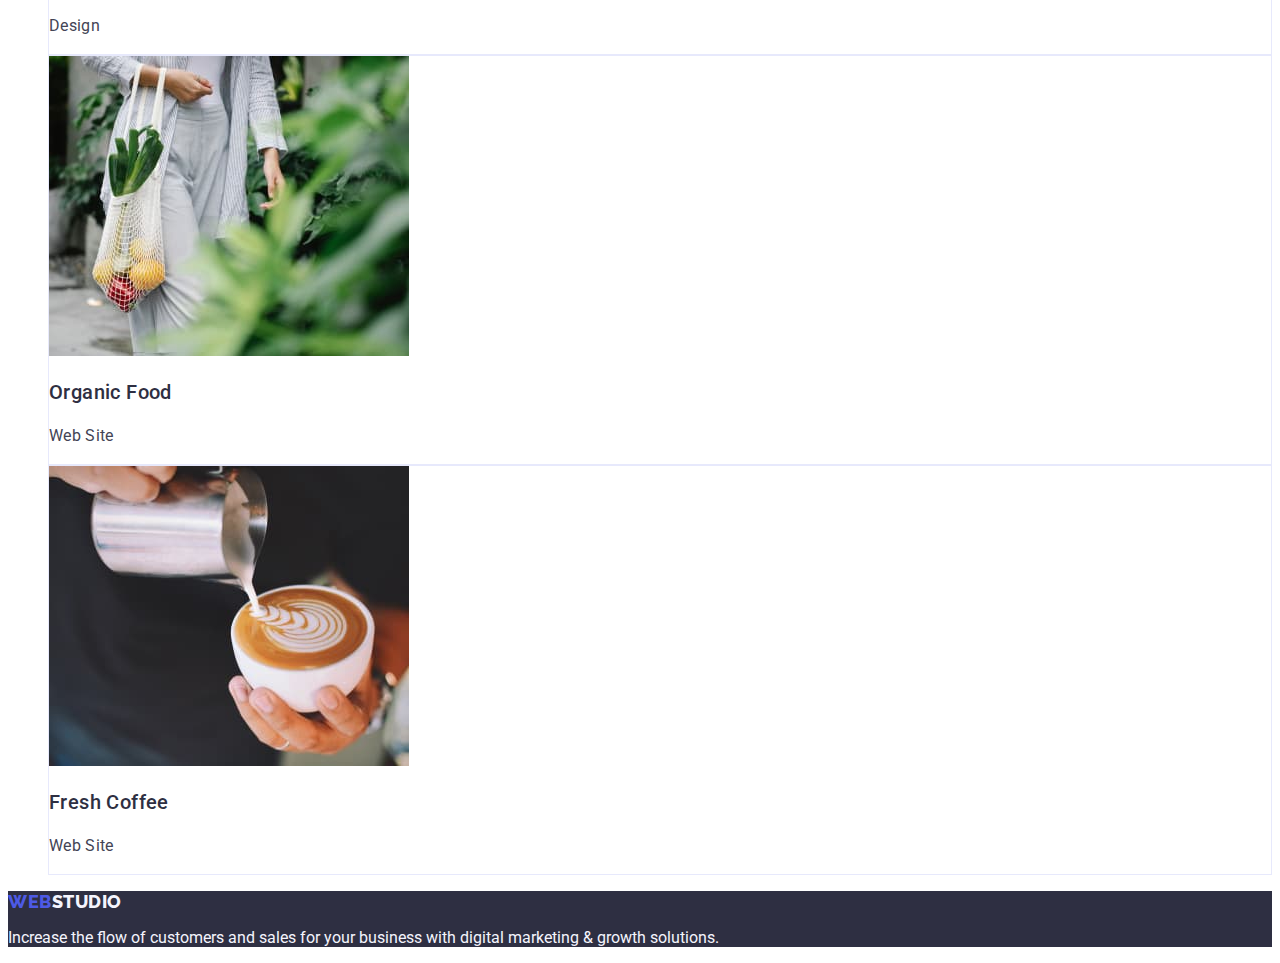
==== commit c882aa3d: "root 4" ====
--- a/portfolio.html
+++ b/portfolio.html
@@ -17,7 +17,7 @@
 
   <body
     class="body"
-    style="font-family: 'Roboto',sans-serif; color: #434455; background-color: #E5E5E5;"
+    style="font-family: 'Roboto',sans-serif; color: #434455; background-color: var(--main-background-color);"
   >
     <!--page header-->
     <header class="header">
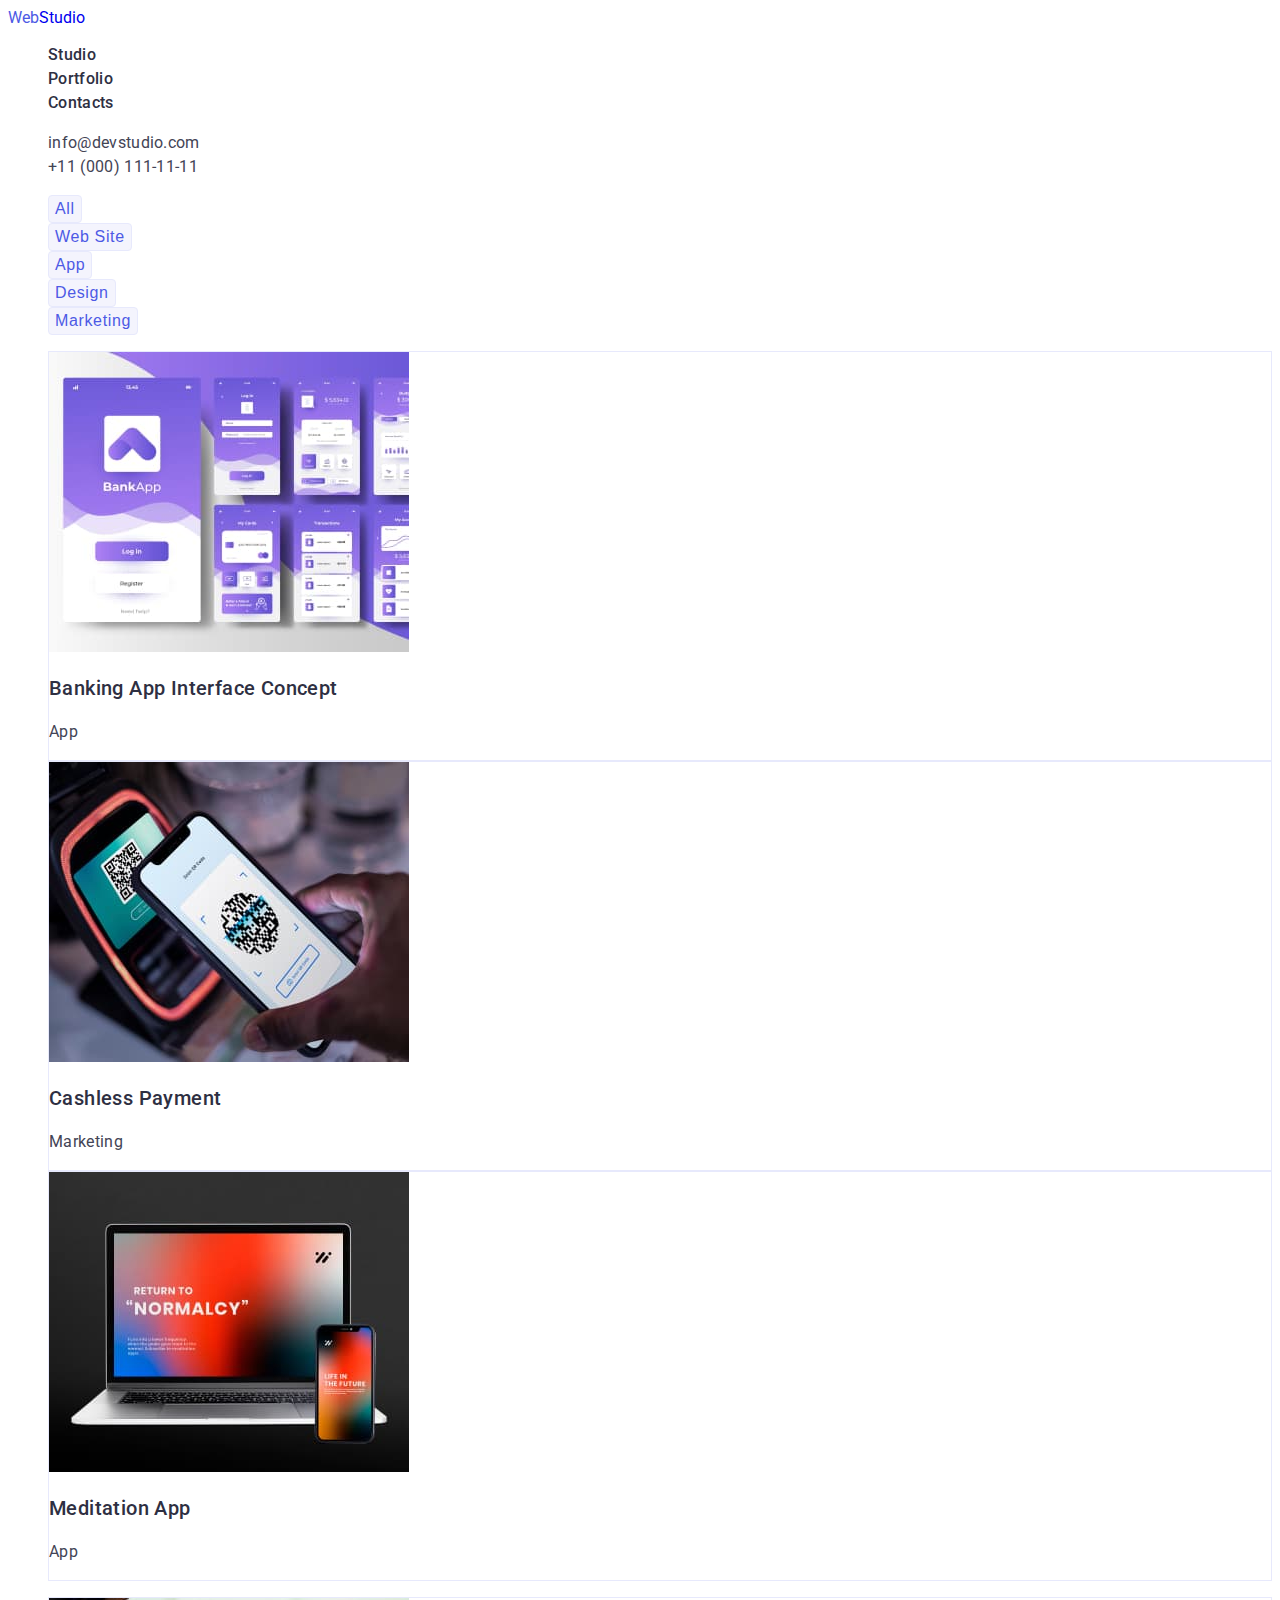
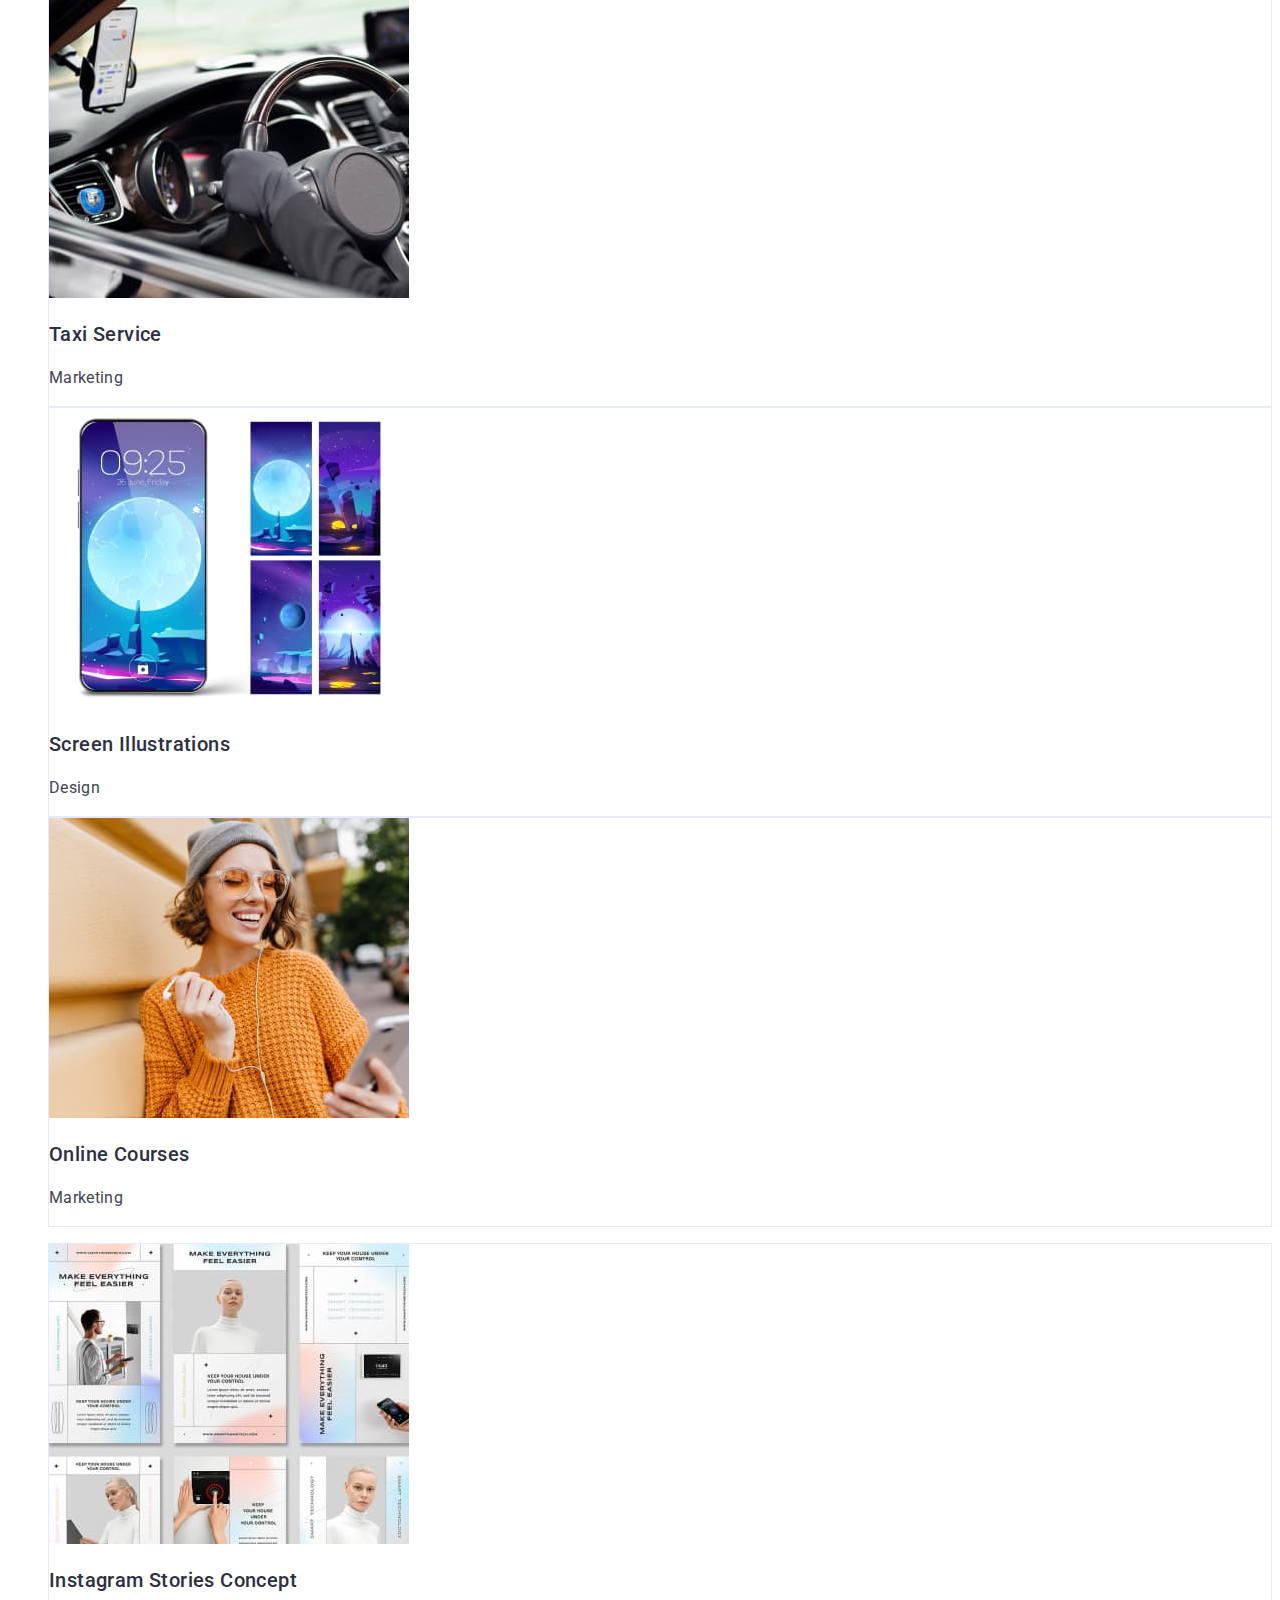
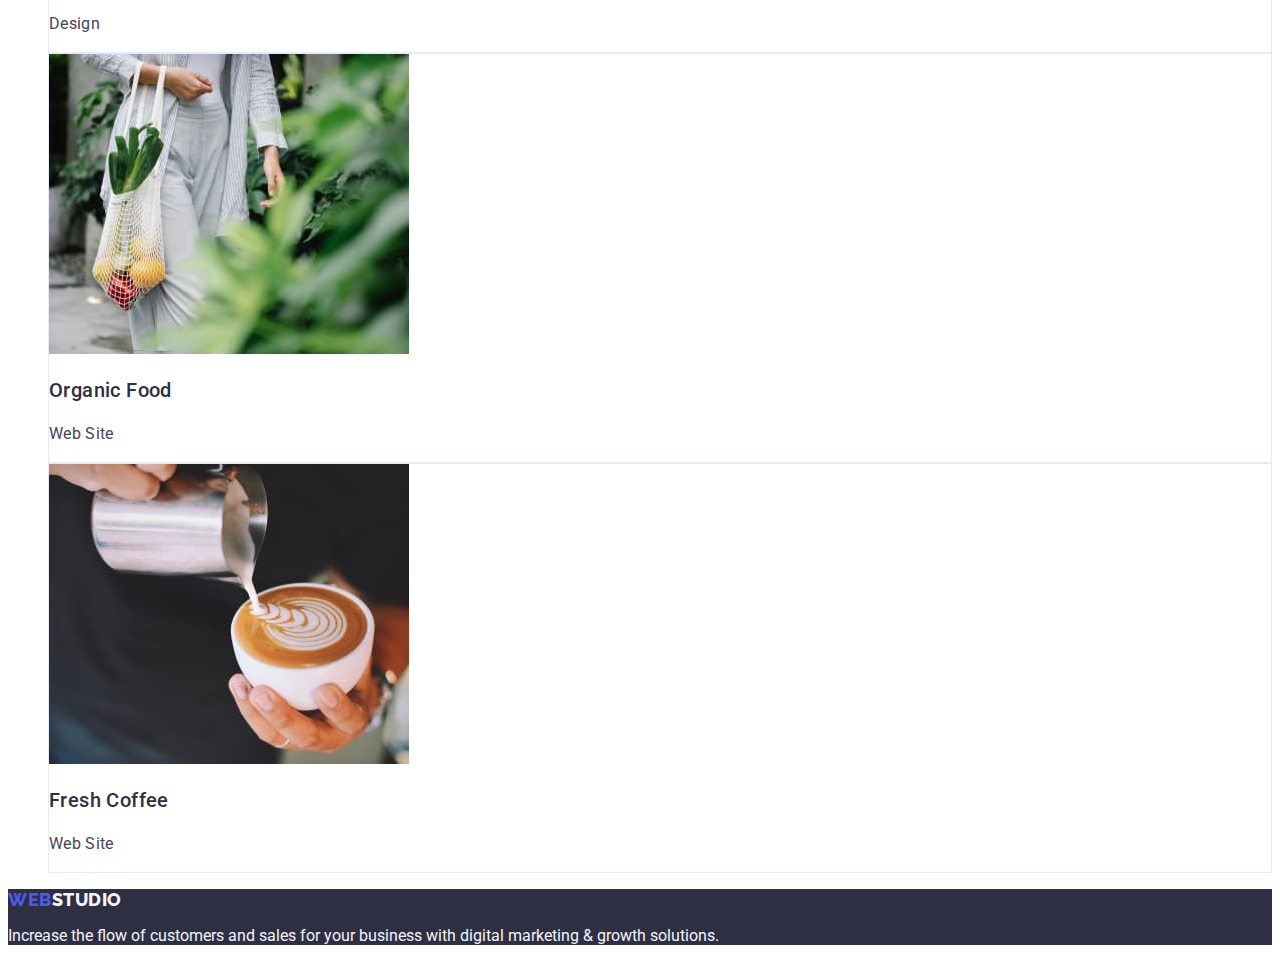
==== commit d1b9d9e2: "1" ====
--- a/portfolio.html
+++ b/portfolio.html
@@ -23,7 +23,7 @@
     <header class="header">
       <!--header navigation-->
       <nav class="header-nav">
-        <a class="logo" href="./index.html"
+        <a class="link" class="logo" href="./index.html"
           ><span class="header-logo">Web</span>Studio</a
         >
         <ul class="header-list">
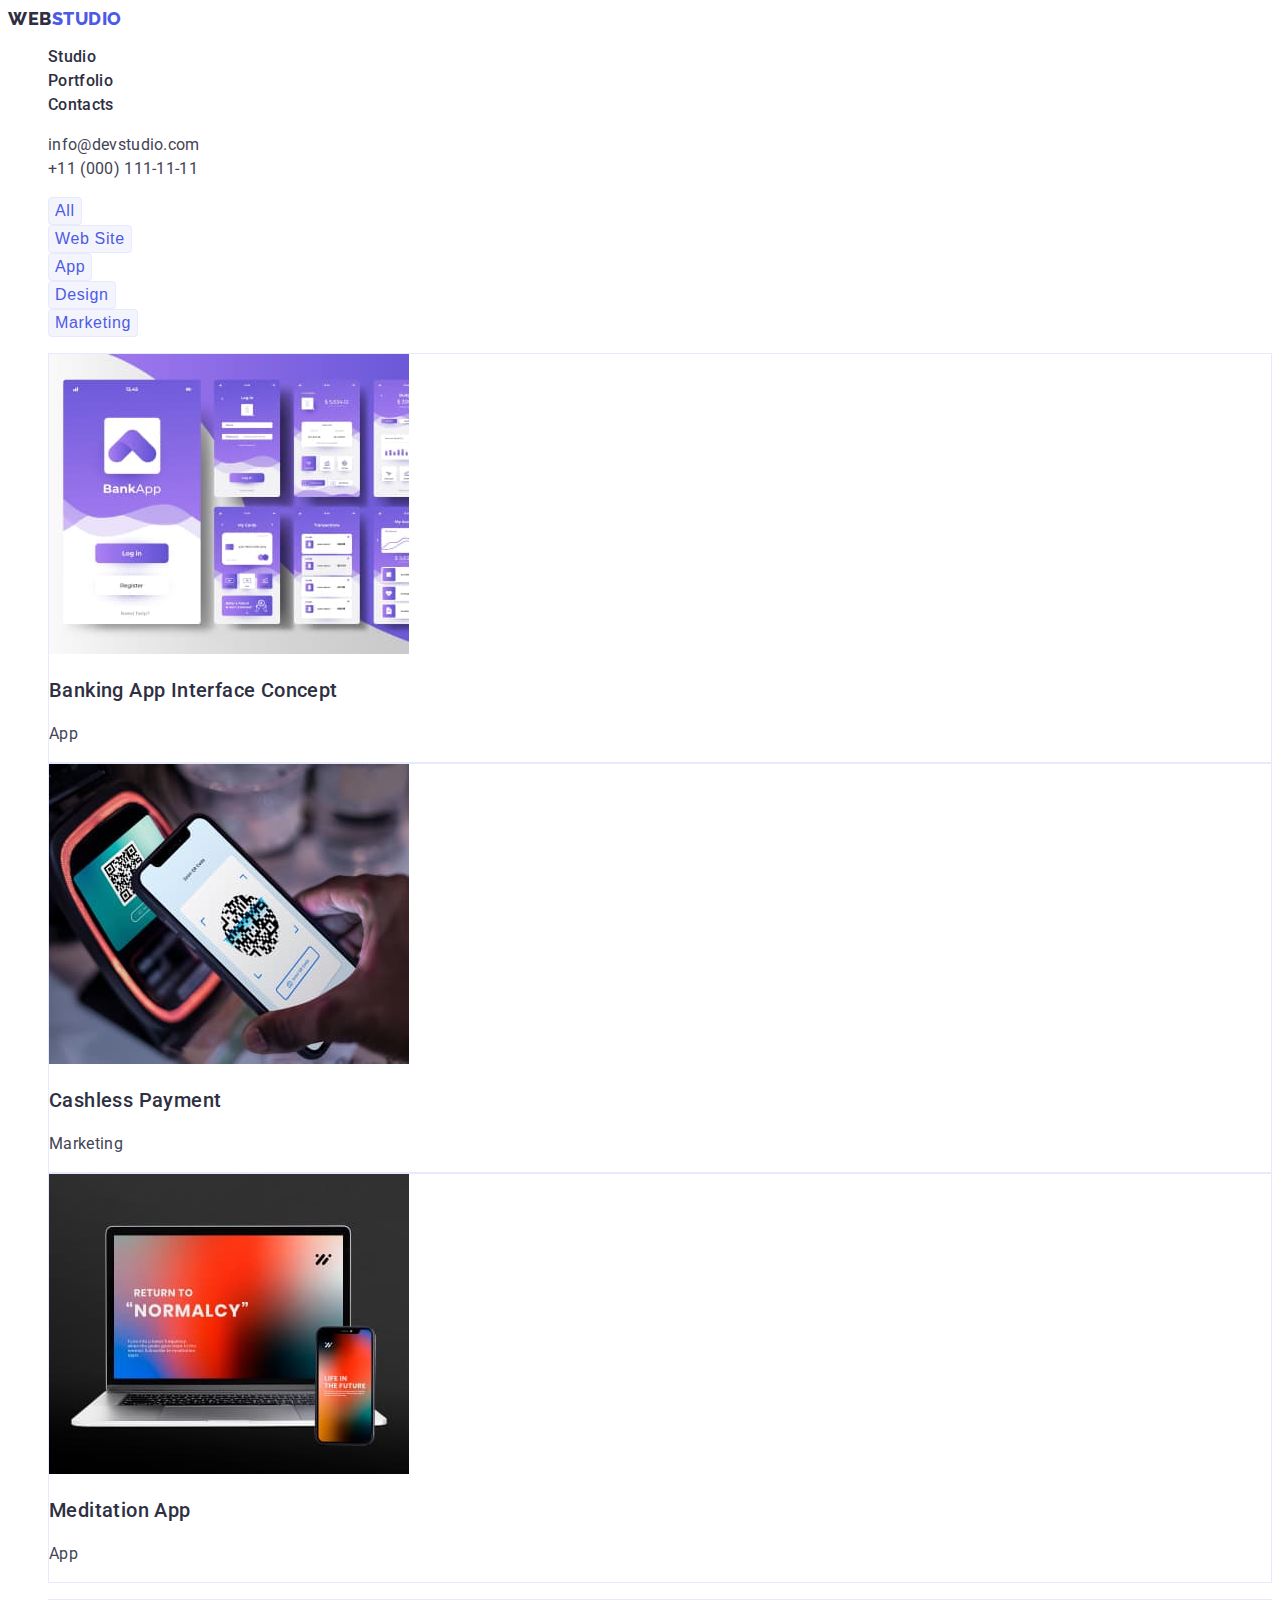
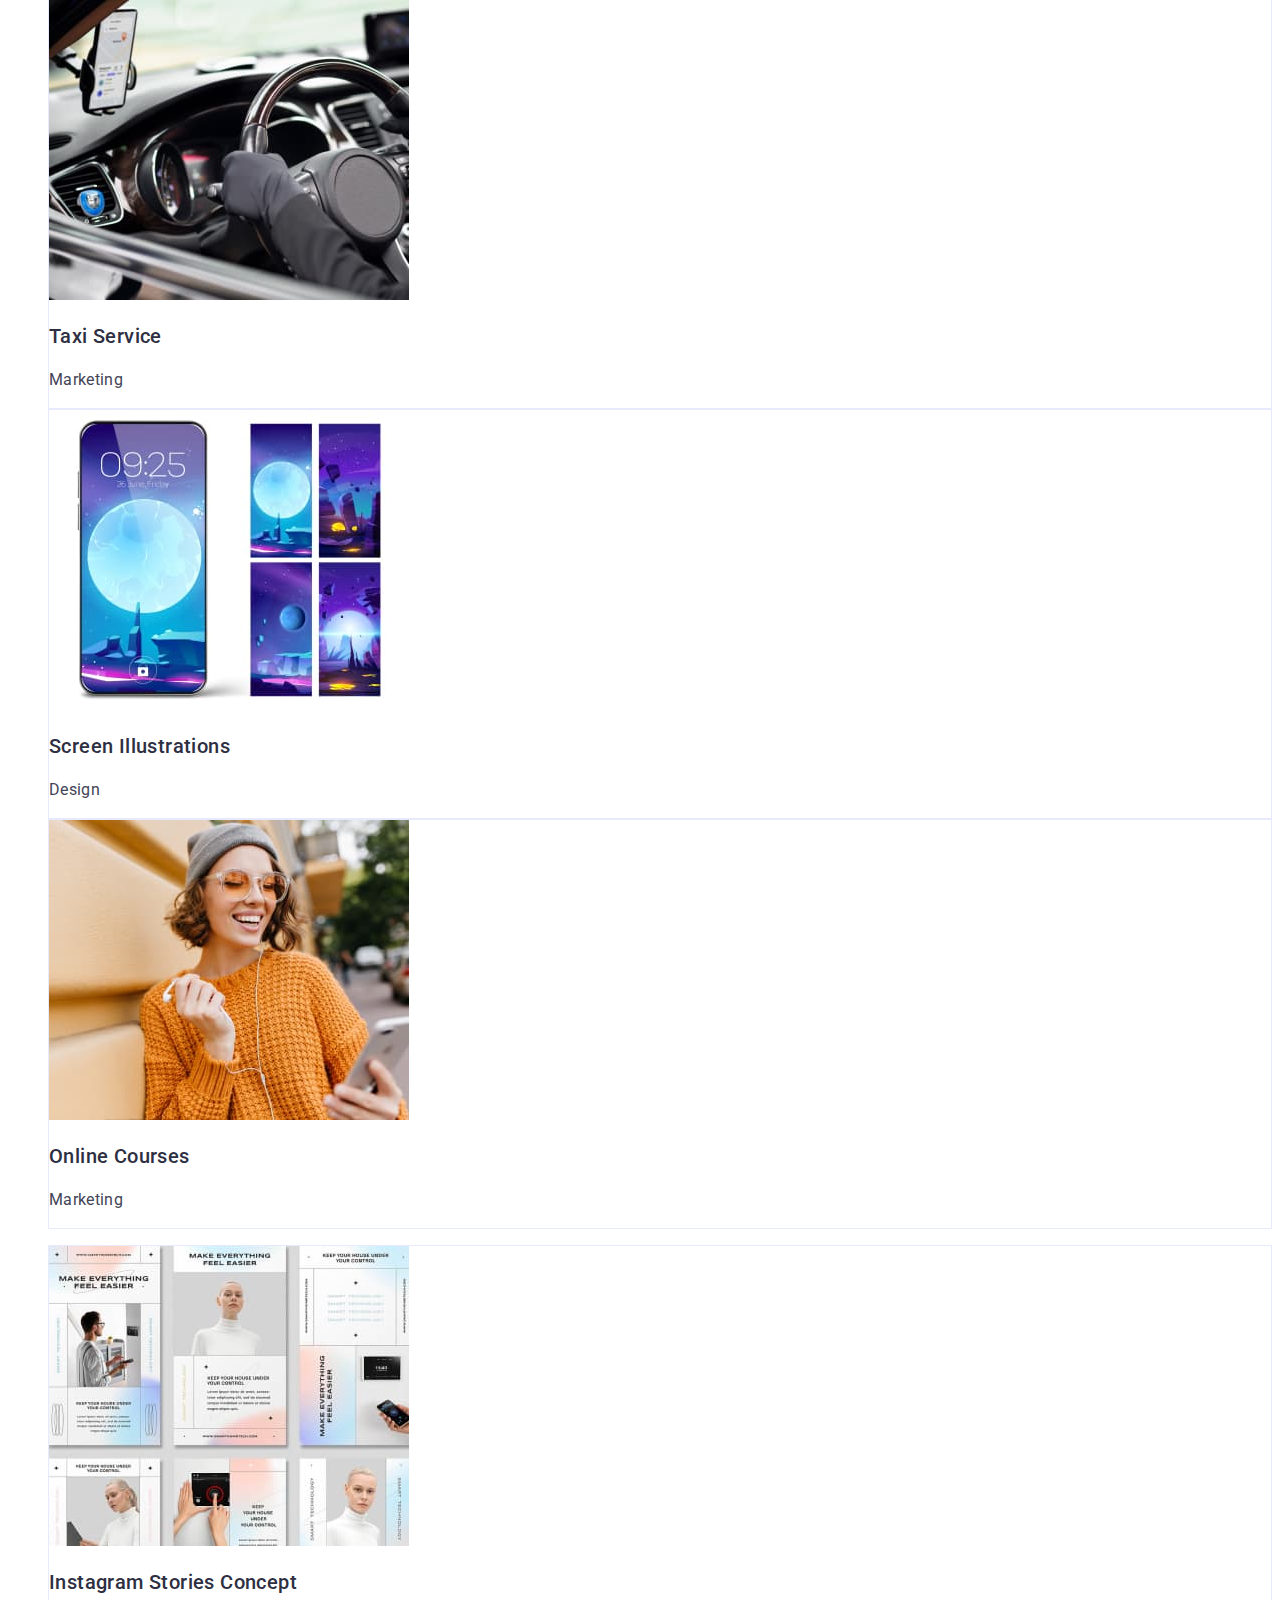
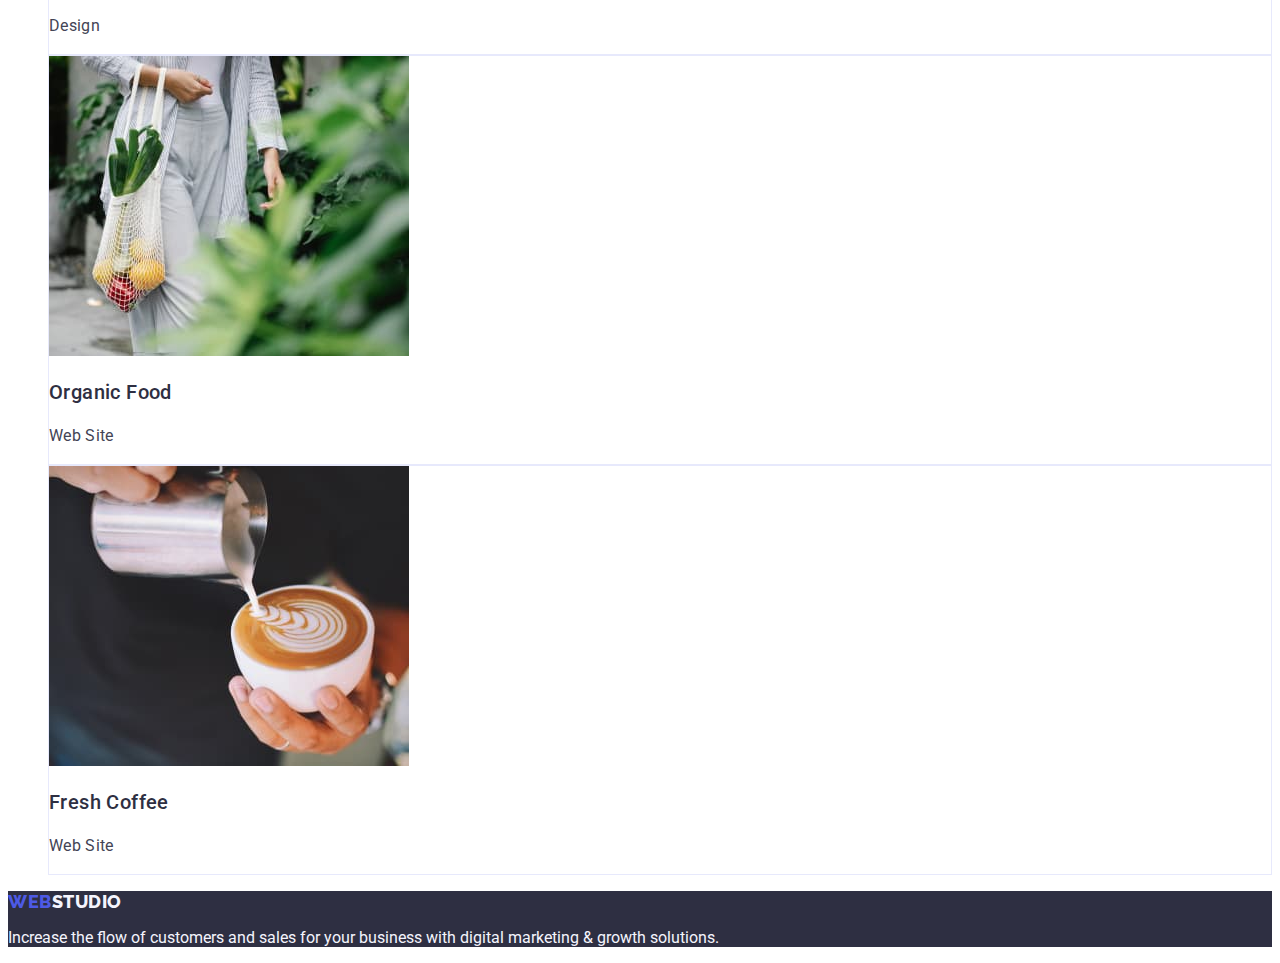
==== commit 82271c91: "2" ====
--- a/portfolio.html
+++ b/portfolio.html
@@ -22,9 +22,9 @@
     <!--page header-->
     <header class="header">
       <!--header navigation-->
-      <nav class="header-nav">
-        <a class="link" class="logo" href="./index.html"
-          ><span class="header-logo">Web</span>Studio</a
+      <nav class="header-nav list">
+        <a class="logo" href="./index.html"
+          >Web<span class="header-logo">Studio</span></a
         >
         <ul class="header-list">
           <li class="header-item">
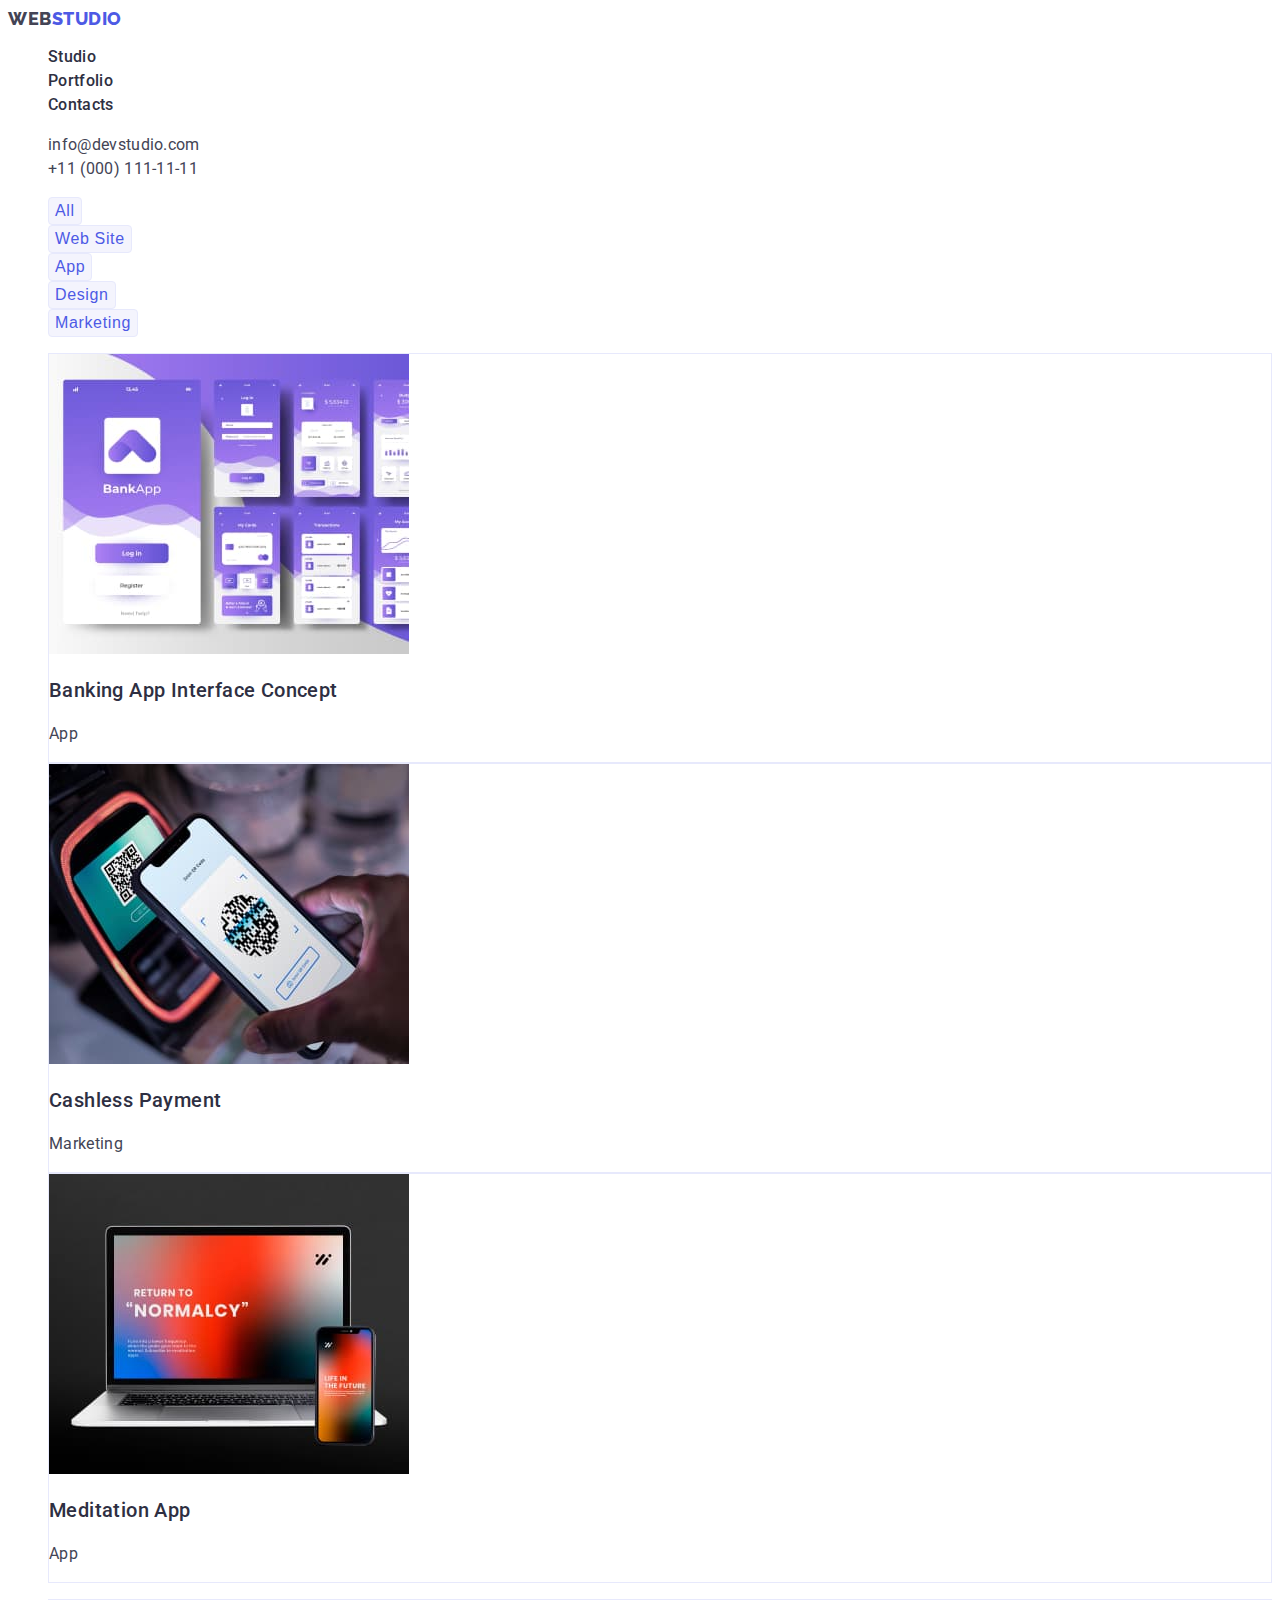
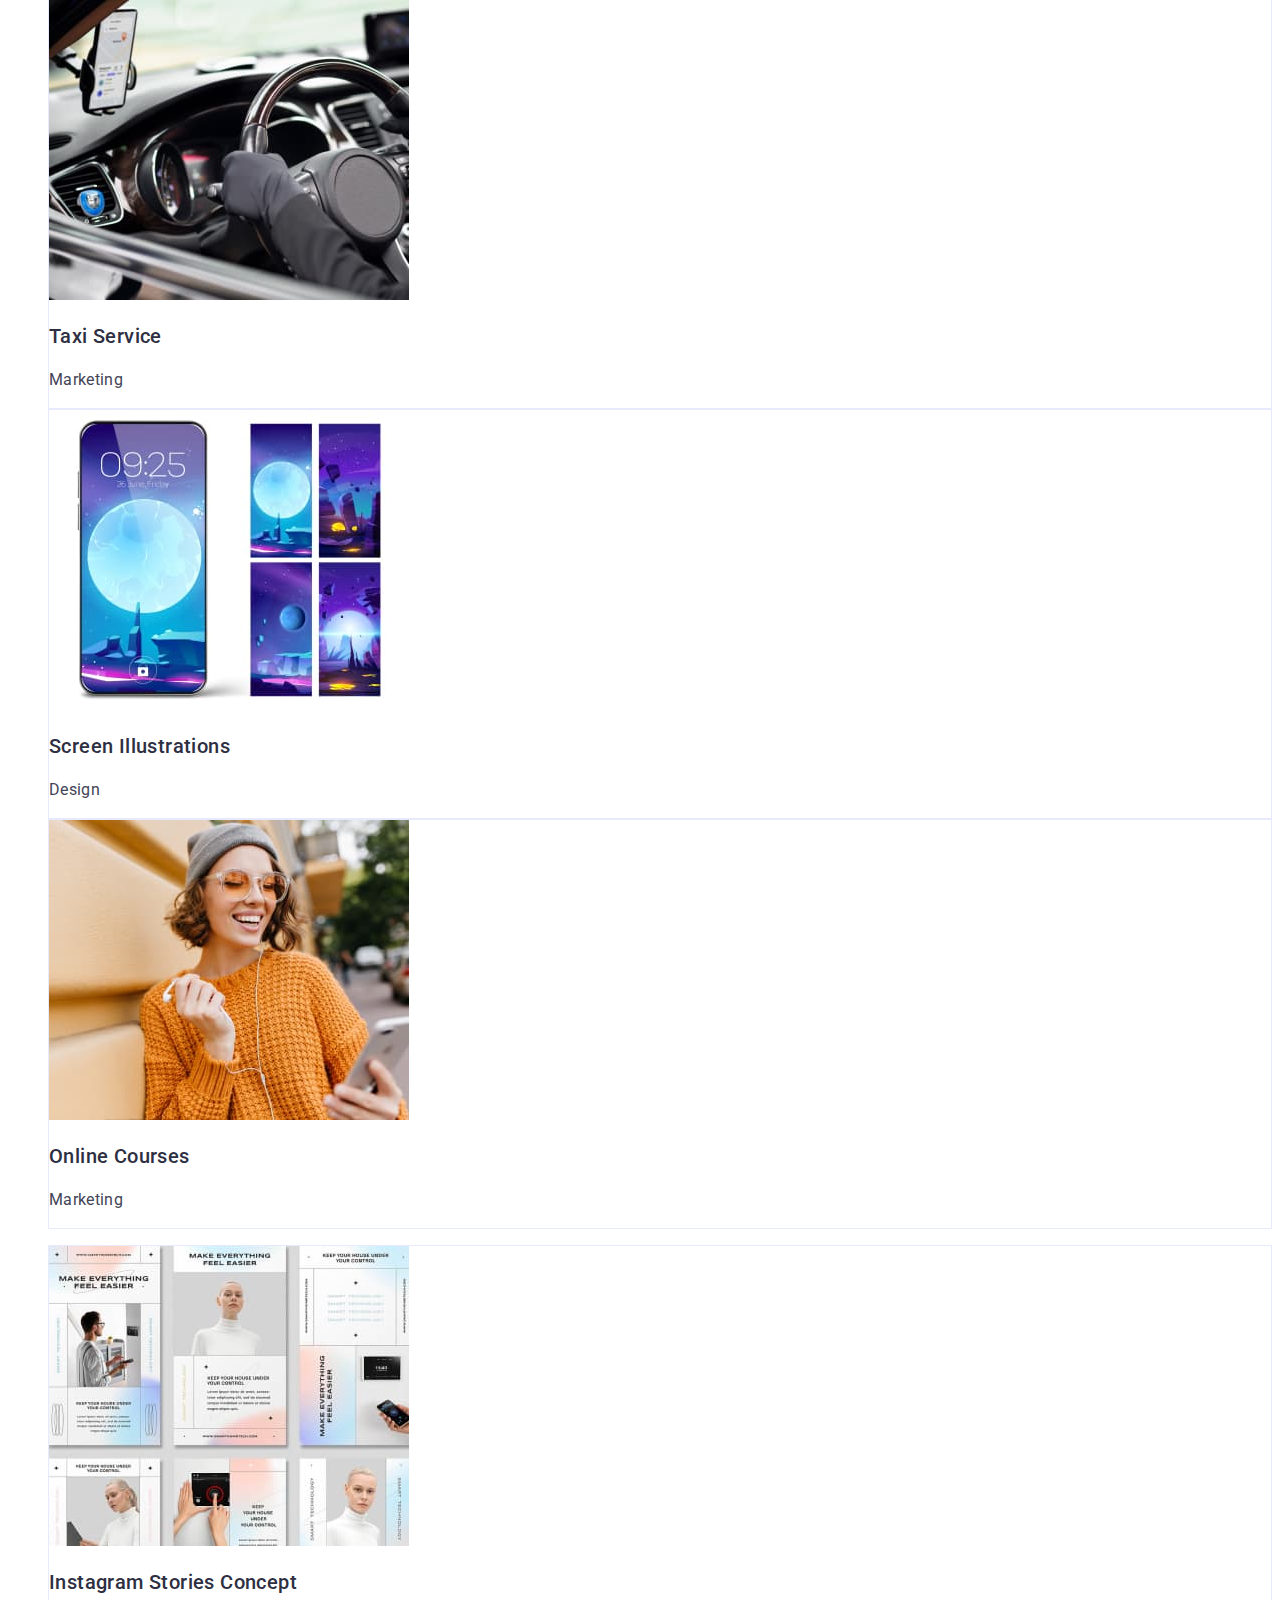
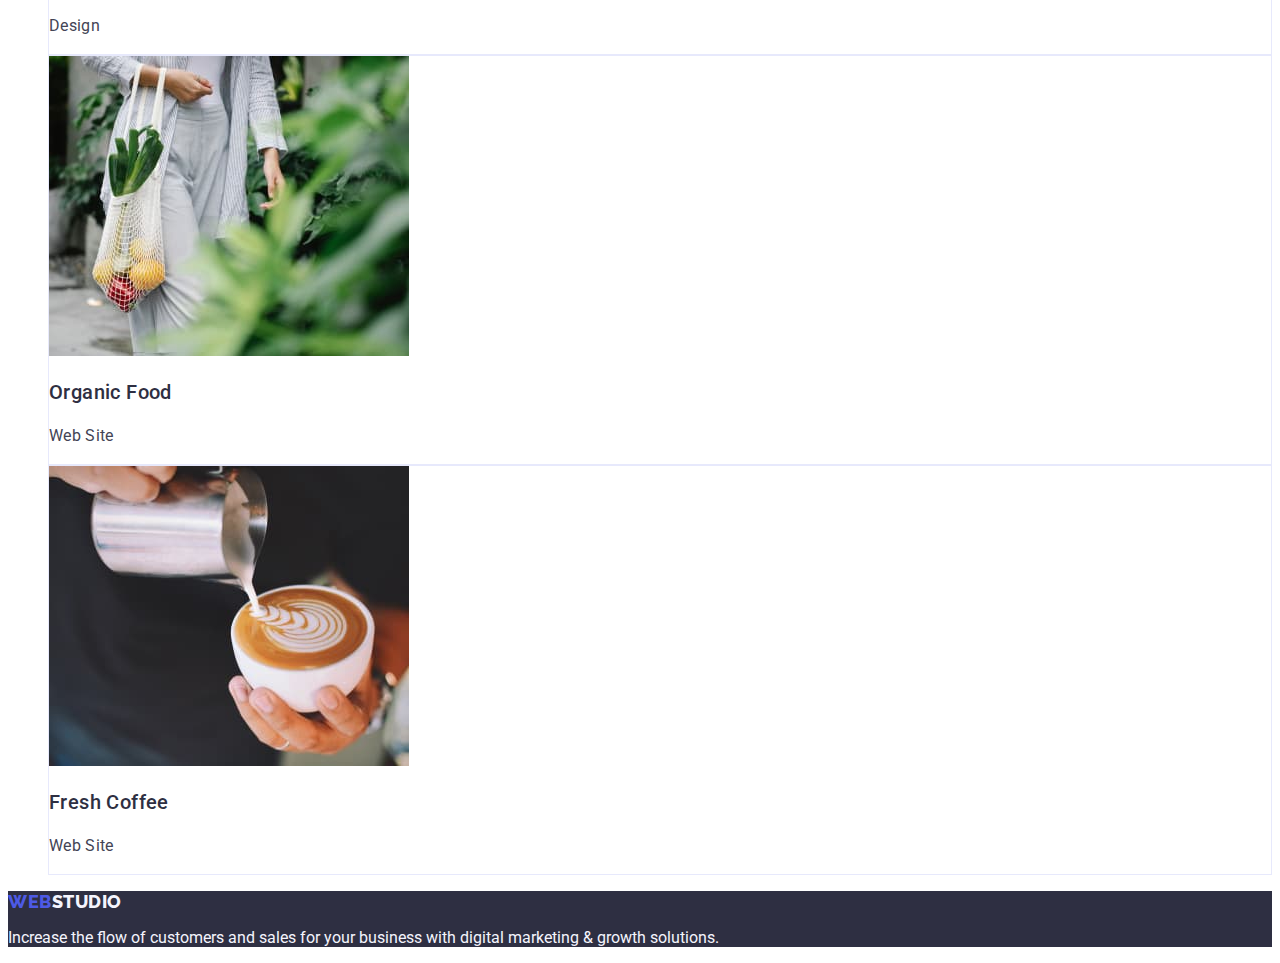
==== commit af32a12f: "3" ====
--- a/portfolio.html
+++ b/portfolio.html
@@ -17,15 +17,30 @@
 
   <body
     class="body"
-    style="font-family: 'Roboto',sans-serif; color: #434455; background-color: var(--main-background-color);"
+    style="
+      font-family: 'Roboto', sans-serif;
+      color: #434455;
+      background-color: var(--main-background-color);
+    "
   >
     <!--page header-->
     <header class="header">
       <!--header navigation-->
       <nav class="header-nav list">
-        <a class="logo" href="./index.html"
-          >Web<span class="header-logo">Studio</span></a
-        >
+        <a
+          class="logo"
+          style="
+            font-family: 'Raleway', sans-serif;
+            font-weight: 800;
+            font-size: 18px;
+            line-height: 1.17;
+            letter-spacing: 0.03em;
+            text-transform: uppercase;
+            color: var(--items-color);
+          "
+          href="./index.html"
+          >Web<span class="header-logo">Studio</span>
+        </a>
         <ul class="header-list">
           <li class="header-item">
             <a class="header-link" href="./index.html">Studio</a>
@@ -190,4 +205,4 @@
       </p>
     </footer>
   </body>
-</html>+</html>
